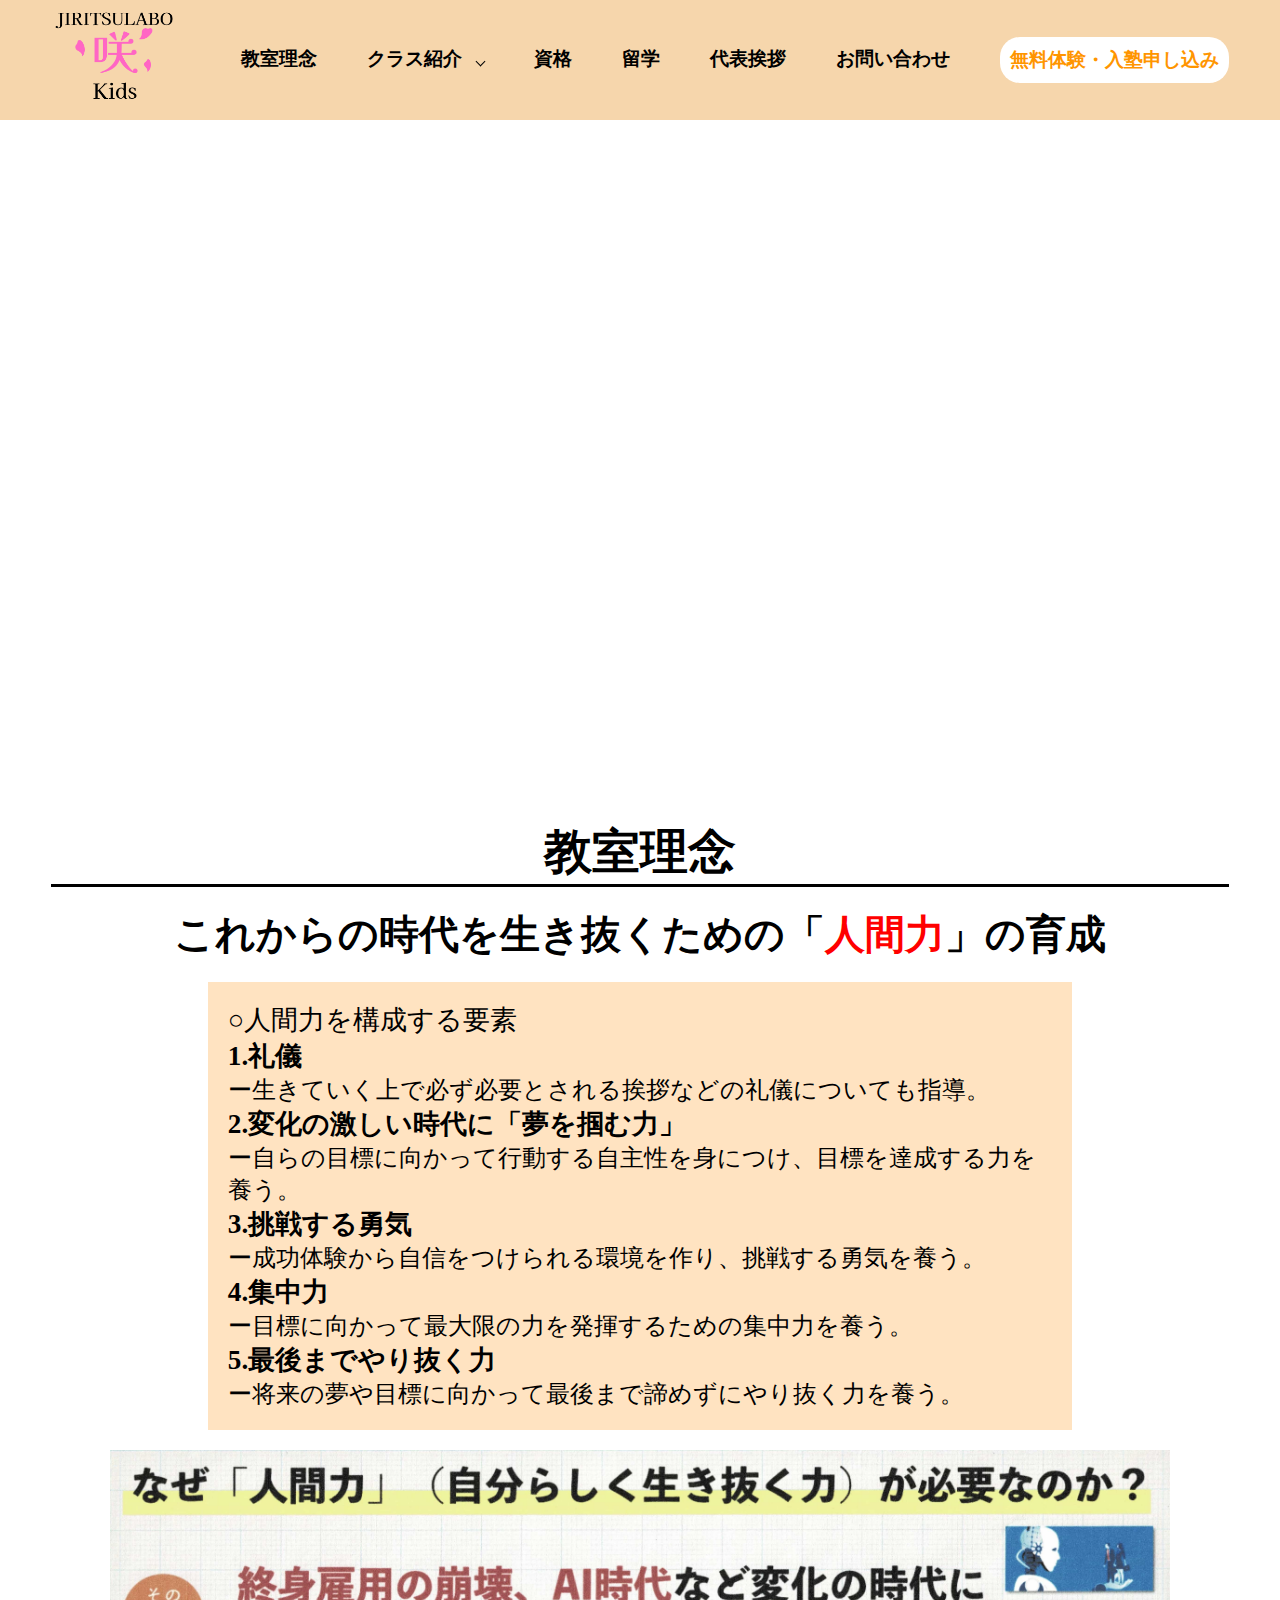
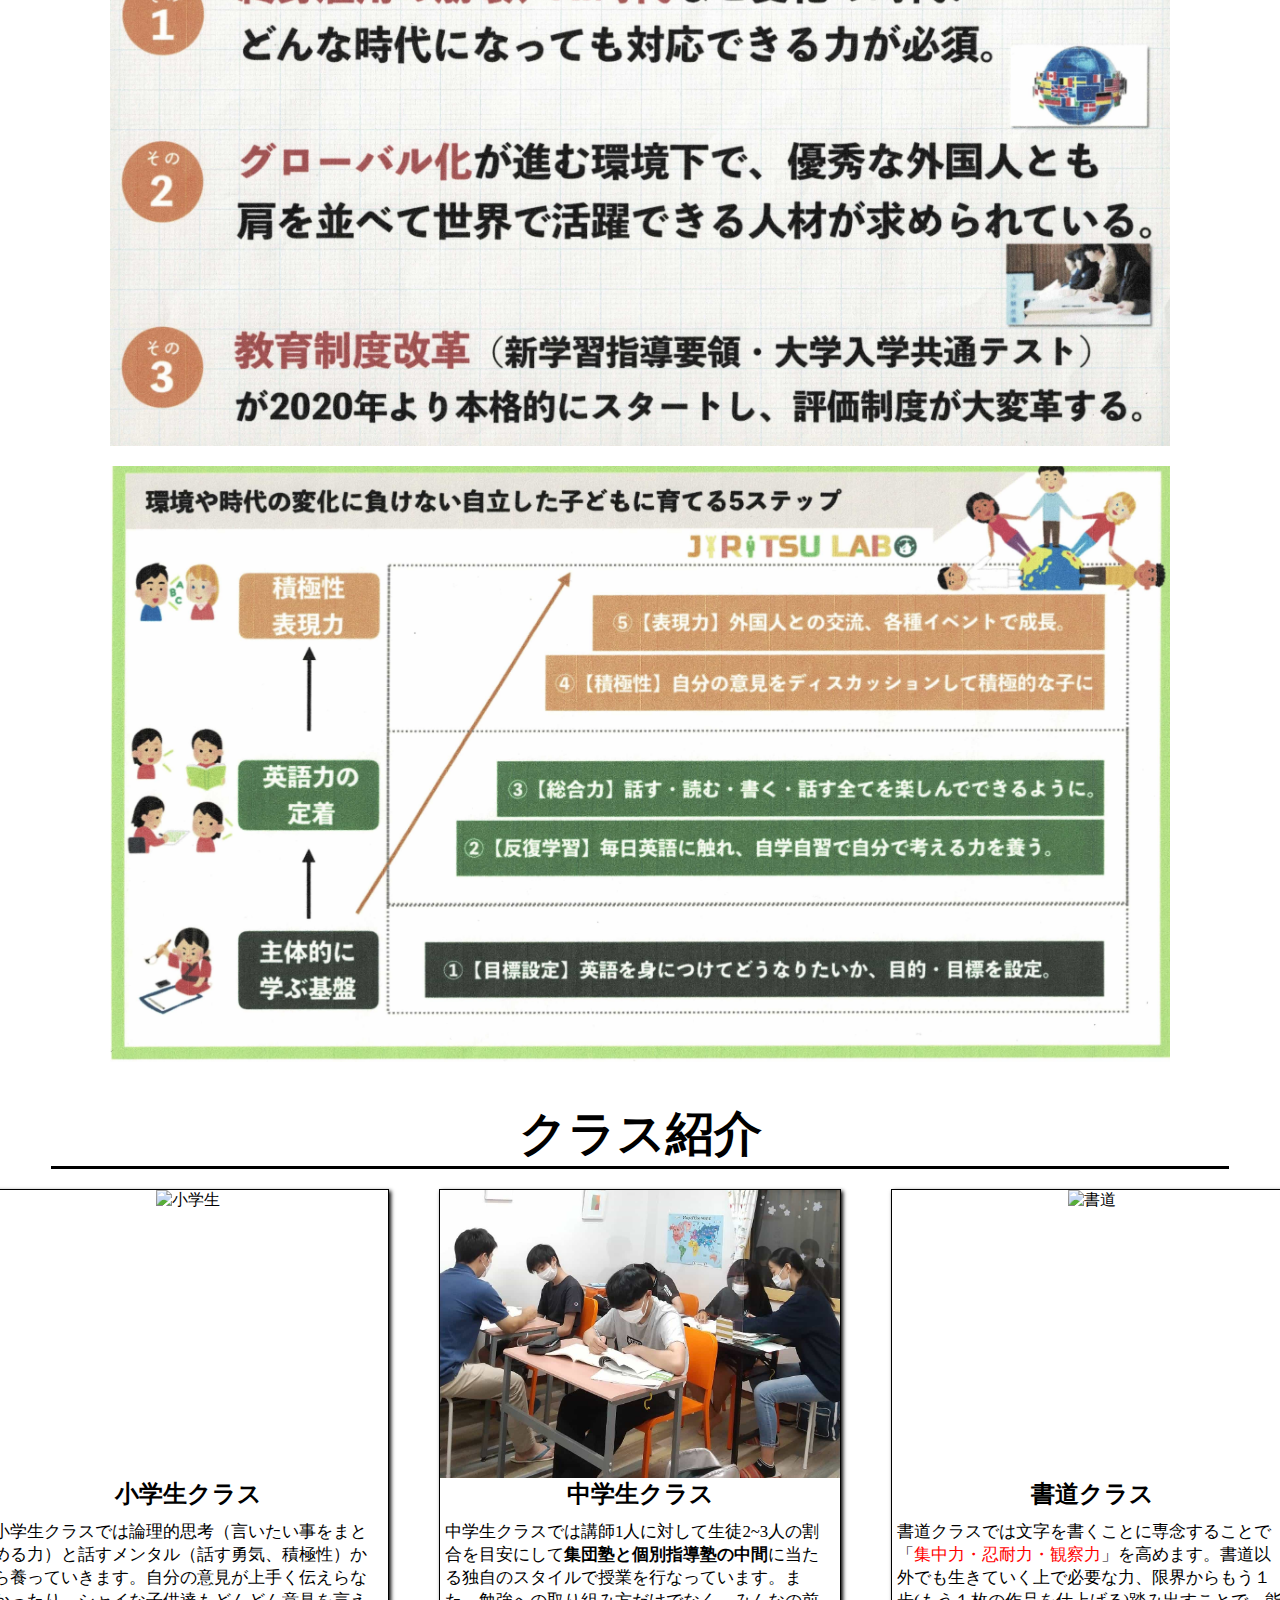
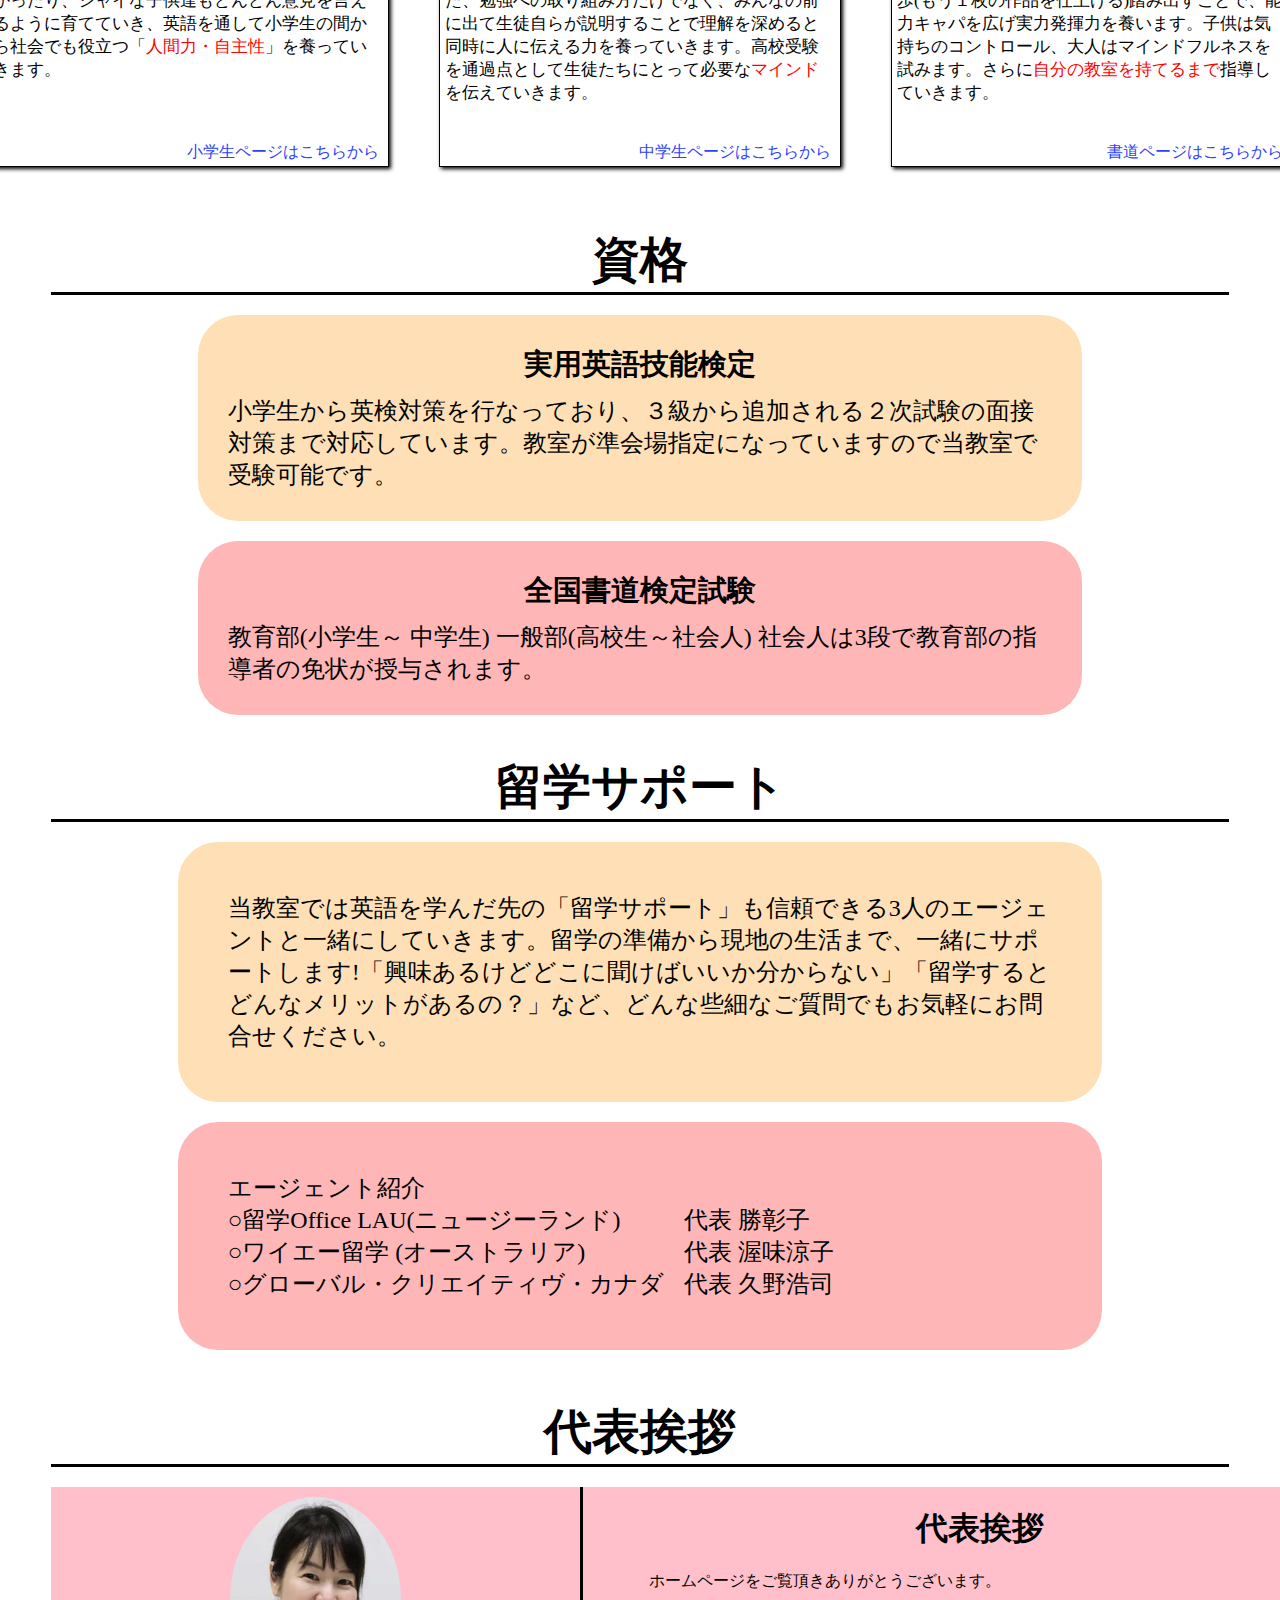
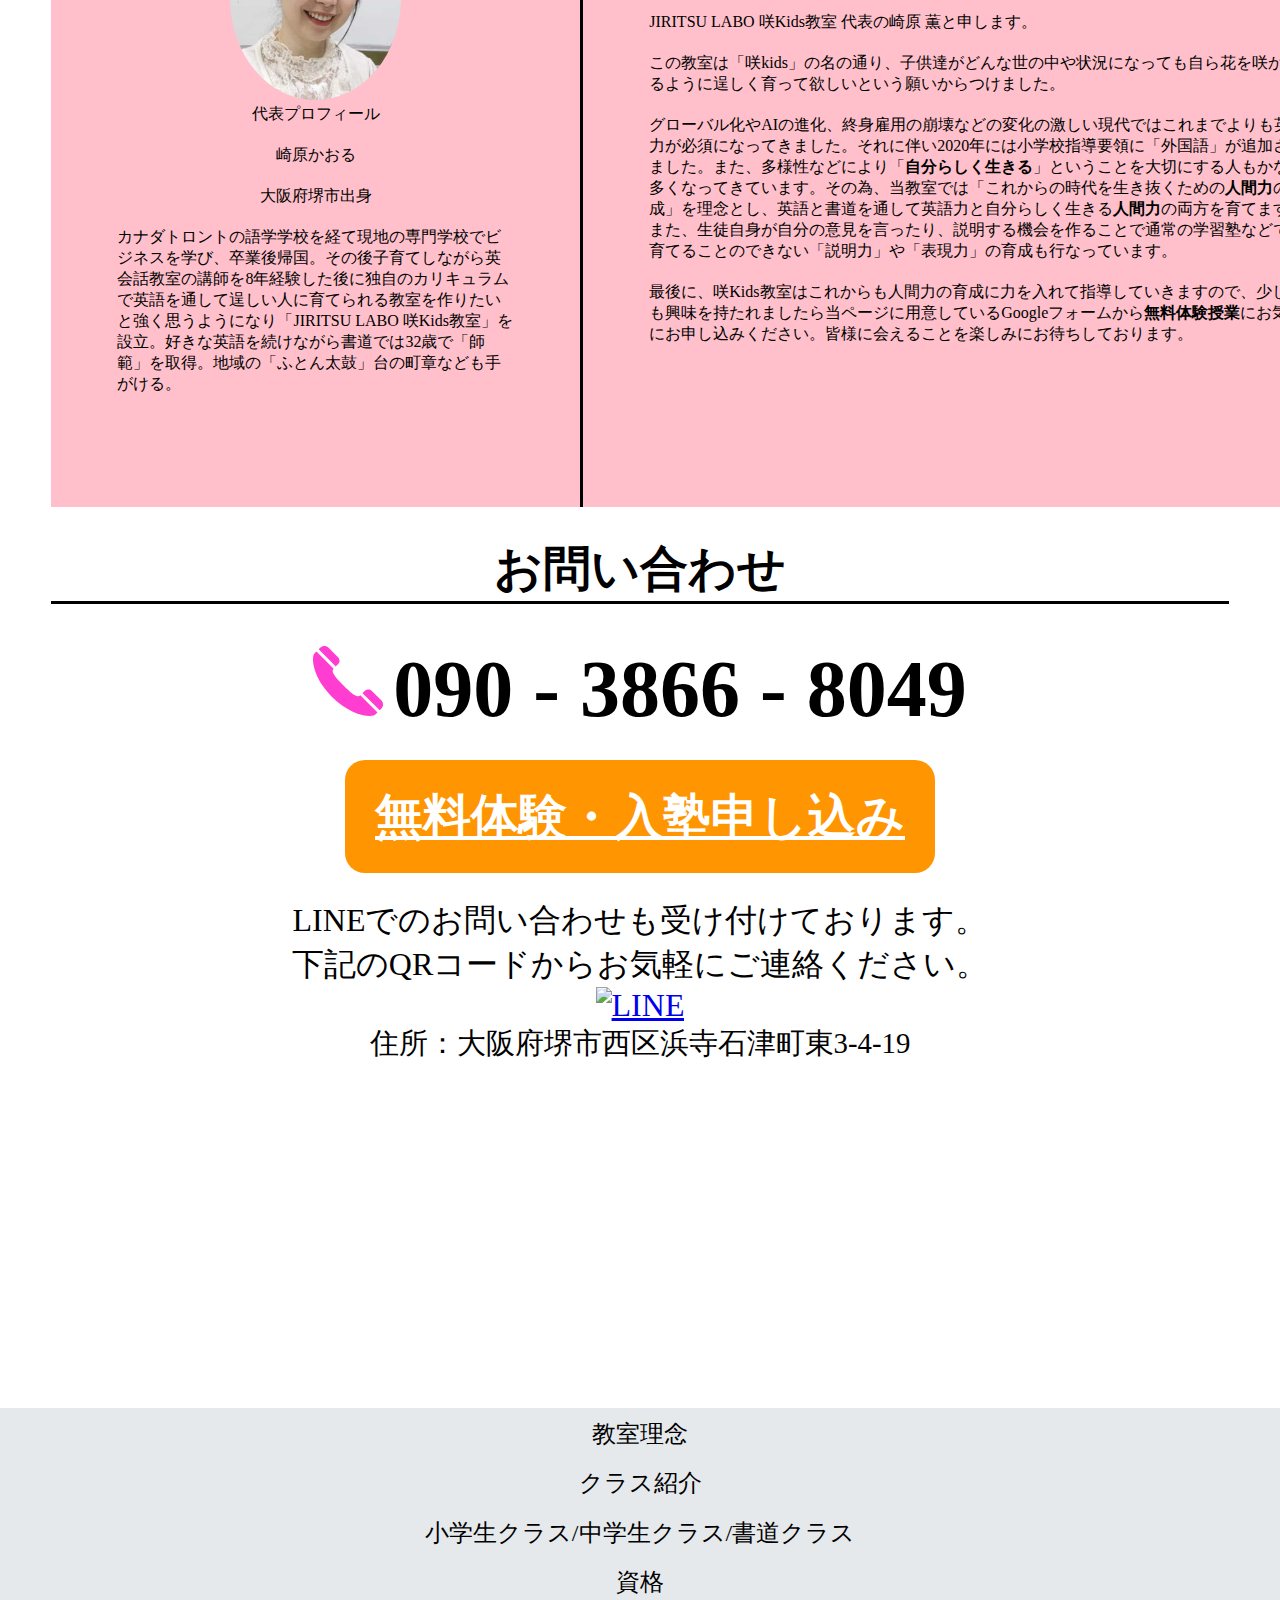
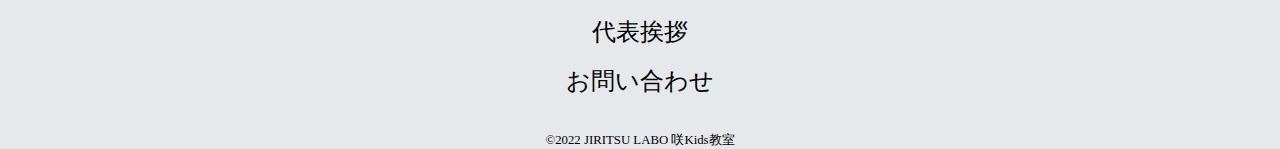
==== index.html @ ec89330a "資格の背景色追加" ====
<!DOCTYPE html>
<html lang="ja">
<head>
    <meta charset="UTF-8">
    <meta http-equiv="X-UA-Compatible" content="IE=edge">
    <meta name="viewport" content="width=device-width, initial-scale=1.0">
    <meta name="description" content="JIRITSU LABO 咲Kids教室は小学生から英会話を習わせたい方や定期テストや高校受験に向けて学力を向上させたい中学生の方、小学生から大人までの習字を習いたい・綺麗な字を書けるようになりたい方におすすめの英会話教室・学習塾・書道教室を行なっています。阪堺線「石津」駅から徒歩5分の英会話教室・学習塾、南海線「湊」駅から徒歩5分の書道教室。堺市西区浜寺石津町東3-4-19。堺市堺区出島町2-6-1 湊団地自治会館">
    <meta name="keywords" content="石津,石津川,堺,堺市西区,浜寺,大浜,湊,大阪,英会話,英検・英検対策,習字,書道,集団塾・個別指導・学習塾・進学塾・志望校対策・受験対策,小学生,中学生,大人,社会人,おすすめ">
    <link rel="stylesheet" href="style.css">
    <link rel="icon" href="photo/logo.png">
    <title> 堺市の英会話教室・書道教室・学習塾なら咲Kids教室|JIRITSULABO 咲Kids教室</title>
    <script src="https://code.jquery.com/jquery-3.6.0.min.js" integrity="sha256-/xUj+3OJU5yExlq6GSYGSHk7tPXikynS7ogEvDej/m4=" crossorigin="anonymous"></script>
</head>
<body>
    <!-- ヘッダー -->
    <header>
        <h1>
            <img src="photo/mainlogo.png" alt="JIRITU LABO 咲Kids教室">
        </h1>
        <nav class="headnav">
            <ul class="dropdown">
                <li class="headmenu">
                    <a href="#introduction">教室理念</a>
                </li>
                <li class="headmenu">
                    <a href="#can" class="cantitle">クラス紹介</a>
                    <!-- ドロップダウンメニュー -->
                    <ul class="can">
                        <li class="headmenu"><a href="#can">クラス紹介</a></li>
                        <li class="headmenu">
                            <a href="shogaku/shogaku.html">小学生クラス</a>
                        </li>
                        <li class="headmenu">
                            <a href="chugaku/chugaku.html">中学生クラス</a>
                        </li>
                        <li class="headmenu">
                            <a href="shodo/shodo.html">書道クラス</a>
                        </li>
                    </ul>
                </li>
                <li class="headmenu">
                    <a href="#achievement">資格</a>
                </li>
                <li class="headmenu">
                    <a href="#abroad">留学</a>
                </li>
                <li class="headmenu">
                    <a href="#greeting">代表挨拶</a>
                </li>
                <li class="headmenu">
                    <a href="#contact">お問い合わせ</a>
                </li>
                <li>
                    <a class="form" href="https://docs.google.com/forms/d/e/1FAIpQLScD0C_W_-_teGDYXqfrZKSlomXD1L1C2xfjJ313BFCf_4sfQA/viewform?usp=sf_link">無料体験・入塾申し込み</a>
                </li>
            </ul>
        </nav>
        <!-- バーガーメニュー -->
        <nav class="burger">          
            <ul class="dropdown">
                <li>
                    <a class="form" href="https://docs.google.com/forms/d/e/1FAIpQLScD0C_W_-_teGDYXqfrZKSlomXD1L1C2xfjJ313BFCf_4sfQA/viewform?usp=sf_link">無料体験・入塾申し込み</a>
                </li>
            </ul>
            <div class="burgermenu"></div>
            <div class="menu">
                <ul class="headmenu-list">
                    <li class="head-menu">
                        <a href="#introduction">教室理念</a>
                    </li>
                    <li class="head-menu">
                        <a href="shogaku/shogaku.html">小学生クラス</a>
                    </li>
                    <li class="head-menu">
                        <a href="chugaku/chugaku.html">中学生クラス</a>
                    </li>
                    <li class="head-menu">
                        <a href="shodo/shodo.html">書道クラス</a>
                    </li>
            
                    <li class="head-menu">
                        <a href="#achievement">資格</a>
                    </li>
                    <li class="head-menu">
                        <a href="#greeting">代表挨拶</a>
                    </li>
                    <li class="head-menu">
                        <a href="#contact">お問い合わせ</a>
                    </li>
                </ul>
            </div>
        </nav>
    </header>
    <main>
        <!-- キャッチコピー -->
        <div class="slogandiv">
            <div class="slide">
                <img src="photo/shogaku1.JPG" alt="小学生">
                <img src="photo/chugaku4.jpg" alt="中学生">
                <img src="photo/shodo1.JPG" alt="書道">
            </div>
            <h2 class="slogan">英語・英会話&#x2613;書道を通して<br><span>人間力</span>を育てる</h2>
        </div>
        <!-- 内容 -->
        <section class="introduction">
            <h2 id="introduction">教室理念</h2>
            <p><strong>これからの時代を生き抜くための「<span>人間力</span>」の育成</strong></p>
            <div>
                <dl>
                    <dt>○人間力を構成する要素</dt>
                    <dt><strong>1.礼儀</strong></dt>
                    <dd>ー生きていく上で必ず必要とされる挨拶などの礼儀についても指導。</dd>
                    <dt><strong>2.変化の激しい時代に「夢を掴む力」</strong></dt>
                    <dd>ー自らの目標に向かって行動する自主性を身につけ、目標を達成する力を養う。</dd>
                    <dt><strong>3.挑戦する勇気</strong></dt>
                    <dd>ー成功体験から自信をつけられる環境を作り、挑戦する勇気を養う。</dd>
                    <dt><strong>4.集中力</strong></dt>
                    <dd>ー目標に向かって最大限の力を発揮するための集中力を養う。</dd>
                    <dt><strong>5.最後までやり抜く力</strong></dt>
                    <dd>ー将来の夢や目標に向かって最後まで諦めずにやり抜く力を養う。</dd>
                </dl>
            </div>
            <img src="photo/lesson2.jpg" alt="資料2">
            <img src="photo/lesson1.jpg" alt="資料1">
        </section>
        <section>
            <h2 id="can">クラス紹介</h2>
            <div class="class">
                <a href="shogaku/shogaku.html">
                    <div>
                        <div class="classdiv">
                            <img src="photo/shogaku1.JPG" alt="小学生">
                        </div>
                        <div class="classdiv2">
                            <h3>小学生クラス</h3>
                            <p>小学生クラスでは論理的思考（言いたい事をまとめる力）と話すメンタル（話す勇気、積極性）から養っていきます。自分の意見が上手く伝えらなかったり、シャイな子供達もどんどん意見を言えるように育てていき、英語を通して小学生の間から社会でも役立つ「<span>人間力・自主性</span>」を養っていきます。</p>
                        </div>
                    </div>
                    <p class="link">小学生ページはこちらから</p>
                </a>
                <a href="chugaku/chugaku.html">
                    <div>
                        <div class="classdiv">
                            <img src="photo/chugaku4.jpg" alt="中学生">
                        </div>
                        <div class="classdiv2">
                            <h3>中学生クラス</h3>
                            <p>中学生クラスでは講師1人に対して生徒2~3人の割合を目安にして<strong>集団塾と個別指導塾の中間</strong>に当たる独自のスタイルで授業を行なっています。また、勉強への取り組み方だけでなく、みんなの前に出て生徒自らが説明することで理解を深めると同時に人に伝える力を養っていきます。高校受験を通過点として生徒たちにとって必要な<span>マインド</span>を伝えていきます。</p>
                        </div>
                    </div>
                    <p class="link">中学生ページはこちらから</p>
                </a>
                <a href="shodo/shodo.html">
                    <div>
                        <div class="classdiv">
                            <img src="photo/shodo1.JPG" alt="書道">
                        </div>
                        <div class="classdiv2">
                            <h3>書道クラス</h3>
                            <p>書道クラスでは文字を書くことに専念することで「<span>集中力・忍耐力・観察力</span>」を高めます。書道以外でも生きていく上で必要な力、限界からもう１歩(もう１枚の作品を仕上げる)踏み出すことで、能力キャパを広げ実力発揮力を養います。子供は気持ちのコントロール、大人はマインドフルネスを試みます。さらに<span>自分の教室を持てるまで</span>指導していきます。</p>
                        </div>
                    </div>
                    <p class="link">書道ページはこちらから</p>
                </a>
            </div>
        </section>
        <section class="achievement">
            <h2 id="achievement">資格</h2>
            <div>
                <h3>実用英語技能検定</h3>
                <p>小学生から英検対策を行なっており、３級から追加される２次試験の面接対策まで対応しています。教室が準会場指定になっていますので当教室で受験可能です。</p>
            </div>
            <div>
                <h3>全国書道検定試験</h3>
                <p>教育部(小学生～ 中学生) 
                    一般部(高校生～社会人)
                    社会人は3段で教育部の指導者の免状が授与されます。</p>
            </div>
        </section>
        <section class="abroad">
            <h2 id="abroad">留学サポート</h2>
            <p>当教室では英語を学んだ先の「留学サポート」も信頼できる3人のエージェントと一緒にしていきます。留学の準備から現地の生活まで、一緒にサポートします!「興味あるけどどこに聞けばいいか分からない」「留学するとどんなメリットがあるの？」など、どんな些細なご質問でもお気軽にお問合せください。</p>
            <div>
                <p>エージェント紹介</p>
                <div class="abroad">
                    <div>
                        <p>○留学Office LAU(ニュージーランド)</p>
                        <p>○ワイエー留学 (オーストラリア)</p>
                        <p>○グローバル・クリエイティヴ・カナダ</p>
                    </div>
                    <div>
                        <p>代表 勝彰子</p>
                        <p>代表 渥味涼子</p>
                        <p>代表 久野浩司</p>
                    </div>
                </div>
            </div>
        </section>
        <section>
            <h2 id="greeting">代表挨拶</h2>
            <div class="greeting">
                <div>
                    <img src="photo/teacher.JPG" alt="教室長">
                    <p>代表プロフィール</p>
                    <p>崎原かおる</p>
                    <p>大阪府堺市出身</p>
                    <p>カナダトロントの語学学校を経て現地の専門学校でビジネスを学び、卒業後帰国。その後子育てしながら英会話教室の講師を8年経験した後に独自のカリキュラムで英語を通して逞しい人に育てられる教室を作りたいと強く思うようになり「JIRITSU LABO 咲Kids教室」を設立。好きな英語を続けながら書道では32歳で「師範」を取得。地域の「ふとん太鼓」台の町章なども手がける。</p>
                </div>
                <div>
                    <h4>代表挨拶</h4>
                    <p>ホームページをご覧頂きありがとうございます。</p>
                    <p>JIRITSU LABO 咲Kids教室 代表の崎原 薫と申します。</p>
                    <p>この教室は「咲kids」の名の通り、子供達がどんな世の中や状況になっても自ら花を咲かせるように逞しく育って欲しいという願いからつけました。</p>
                    <p>グローバル化やAIの進化、終身雇用の崩壊などの変化の激しい現代ではこれまでよりも英語力が必須になってきました。それに伴い2020年には小学校指導要領に「外国語」が追加されました。また、多様性などにより「<strong>自分らしく生きる</strong>」ということを大切にする人もかなり多くなってきています。その為、当教室では「これからの時代を生き抜くための<strong>人間力</strong>の育成」を理念とし、英語と書道を通して英語力と自分らしく生きる<strong>人間力</strong>の両方を育てます。また、生徒自身が自分の意見を言ったり、説明する機会を作ることで通常の学習塾などでは育てることのできない「説明力」や「表現力」の育成も行なっています。</p>
                    <p>最後に、咲Kids教室はこれからも人間力の育成に力を入れて指導していきますので、少しでも興味を持たれましたら当ページに用意しているGoogleフォームから<strong>無料体験授業</strong>にお気軽にお申し込みください。皆様に会えることを楽しみにお待ちしております。</p>
                </div>
            </div>
        </section>
        <section>
            <h2 id="contact">お問い合わせ</h2>
            <div class="inline">
                <div class="contact">
                    <dl class="phonenumber">
                        <dd><img src="photo/phone.svg" alt="電話番号"></dd>
                        <dt>090 - 3866 - 8049</dt>
                    </dl>
                    <div class="formdiv"><a class="form_main" href="https://docs.google.com/forms/d/e/1FAIpQLScD0C_W_-_teGDYXqfrZKSlomXD1L1C2xfjJ313BFCf_4sfQA/viewform?usp=sf_link">無料体験・入塾申し込み</a></div>
                    <div class="LINE">
                        <p>LINEでのお問い合わせも受け付けております。</p>
                        <p>下記のQRコードからお気軽にご連絡ください。</p>
                        <p class="tap">(読み取れない場合はタップしてください）</p>
                        <a href="https://line.me/ti/p/wg7LPOKn9I">
                            <img src="photo/LINE.jpg" alt="LINE">
                        </a>
                    </div>
                    <dl class="adress">
                        <dt>住所：大阪府堺市西区浜寺石津町東3-4-19</dt>
                    </dl>
                    <iframe src="https://www.google.com/maps/embed?pb=!1m14!1m8!1m3!1d821.4745461036027!2d135.4568391!3d34.5561332!3m2!1i1024!2i768!4f13.1!3m3!1m2!1s0x6000db57cb64525f%3A0x76fdcc7bd9f8d6c4!2z44CSNTkyLTgzMzUg5aSn6Ziq5bqc5aC65biC6KW_5Yy65rWc5a-655-z5rSl55S65p2x77yT5LiB77yU4oiS77yR77yZ!5e0!3m2!1sja!2sjp!4v1661171573964!5m2!1sja!2sjp" width="400" height="300" style="border:0;" allowfullscreen="" loading="lazy" referrerpolicy="no-referrer-when-downgrade"></iframe>
                </div>
            </div>
        </section>
    </main>
    <!-- フッター -->
    <footer>
        <p id="page-top"><a href="#">PAGE TOP</a></p>
        <nav>
            <ul>
                <li class="footmenu">
                    <a href="#introduction">教室理念</a>
                </li>
                <li class="footmenu">
                    <a href="#can">クラス紹介</a>
                </li>
            </ul>
            <ul class="classnav">
                <li class="footmenu">
                    <a href="shogaku/shogaku.html">小学生クラス<span class="slash">/</span></a>
                </li>
                <li class="footmenu">
                    <a href="chugaku/chugaku.html">中学生クラス<span class="slash">/</span></a>
                </li>
                <li class="footmenu">
                    <a href="shodo/shodo.html">書道クラス</a>
                </li>
            </ul>
            <ul>
                <li class="footmenu">
                    <a href="#achievement">資格</a>
                </li>
                <li class="footmenu">
                    <a href="#greeting">代表挨拶</a>
                </li>
                <li class="footmenu">
                    <a href="#contact">お問い合わせ</a>
                </li>
            </ul>
        </nav>
        <small>&copy;2022 JIRITSU LABO 咲Kids教室</small>
    </footer>
    <script src="main.js"></script>
</body>
</html>
---- style.css ----
@charset "utf-8";

* {
    margin: 0;
    padding: 0;
}
html {
    scroll-behavior: smooth;
    scroll-padding-top: 170px;
}
/* ロゴとメニュー */
header {
    z-index: 1;
    top: 0;
    display: flex;
    align-items: center;
    justify-content: space-between;
    padding: 0 4%;
    margin: 0 auto ;
    background-color: #F6D6AC;
}
li a {
    color: black;
    text-decoration: none;
    text-align: center;
    padding-bottom: 2.5px;
}
.dropdown{
    display: flex;
    gap: 50px;
    list-style-type:none;
    align-items: center;
}
.headmenu {
    list-style: none;
    font-weight: bold;
    font-size: 1.2rem;
}
h1 img {
    width: 8rem;
    height: 7rem;
    object-fit: cover;
}

/* ドロップダウン */
.dropdown > li {
	position:relative;
}

.dropdown > li.headmenu:hover > a {
    color: #fff;
}
.can > li:hover > a {
    color: #fff;
}

.can > li {
    border-bottom: 1px solid black;
}

.cantitle:after {
    content: '';
    display: inline-block;
    width: 6px;
    height: 6px;
    margin: 0 0 0 15px;
    border-right: 1px solid rgb(0, 0, 0);
    border-bottom: 1px solid rgb(0, 0, 0);
    -webkit-transform: rotate(45deg);
    -ms-transform: rotate(45deg);
    transform: rotate(45deg);
}
nav ul li a{
	display: block;
	text-decoration: none;
	transition:all .3s;
}
nav li.headmenu ul{
    /*絶対配置で位置を指定*/
	position: absolute;
	top:30px;
	z-index: 4;
    /*形状を指定*/
	background:#F6D6AC;
	width:110%;
    /*はじめは非表示*/
	visibility: hidden;
	opacity: 0;
    /*アニメーション設定*/
	transition: all .3s;
}
nav li.headmenu:hover > ul,
nav li.headmenu ul li:hover > ul,
nav li.headmenu:active > ul,
nav li.headmenu ul li:active > ul{
  visibility: visible;
  opacity: 1;
}

/* 入塾申し込みボタン */
.form {
    background-color: white;
    border-radius: 20px;
    color: rgb(255, 149, 0);
    padding: 10px;
    font-weight: bold;
    list-style: none;
    font-size: 1.2rem;
}
.form:hover {
    background-color: rgb(255, 149, 0);
    color: white;
}
.form_main {
    background-color: rgb(255, 149, 0);
    color: white;
    border-radius: 20px;
    padding: 30px;
    font-weight: bold;
    list-style: none;
    font-size: 3rem;
}
.form_main:hover {
    background-color: white;
    color: rgb(255, 149, 0);
    border: solid rgb(255, 149, 0);
    border-width: 5px;
}
.formdiv {
    margin: 50px 0;
}
/* バーガーメニュー */
.burgermenu {
    display: none;
}
.burger {
    display: none;
}

/* キャッチコピー */
br {
    display: none;
}
.slogan {
    font-size: 300%;
    margin: 60px 0;
    width: 100%;
    text-align: center;
    font-family: "ヒラギノ丸ゴ Pro W4","ヒラギノ丸ゴ Pro","Hiragino Maru Gothic Pro";
    font-weight: lighter;
    /* アニメーション実行 */
    animation-name:fadeUpAnime;
    animation-duration:0.5s;
    animation-fill-mode:forwards;
    opacity:0;
    position: absolute;
    top: 40%;
    background-color:  rgb(255,255,255,0.7);
}
.slide img {
  position: absolute;
  top: 50%;
  left: 50%;
  transform: translate(-50%, -50%);
  width: 100%;
  height: 100%;
  opacity: 0;
  animation :slideshow 24s linear infinite;
}
.slide {
    position: relative;
    width: 100%;
    overflow: hidden;
}
.slide > img {
    object-fit: cover;
    z-index: -1;
}
.slogandiv,.slide {
    height: 660px;
}
.slide img:nth-child(2){
    animation-delay: 8s;
}

.slide img:last-child{
    animation-delay: 16s;
}
/* アニメーション設定 */
@keyframes fadeUpAnime{
    from {
        opacity: 0;
        transform: translateY(100px);
    }
    to {
        opacity: 1;
        transform: translateY(0);
    }
}
/* 背景アニメーション */
@keyframes slideshow {
    0%{
        opacity: 0;
    }
    10%{
        opacity: 1;
    }
    28%{
        opacity: 1
    }
    38%{
        opacity: 0;
    }
    100%{
        opacity: 0;
    }
}
/* 文字強調 */
span {
    color: red;
}
.slash {
    color: black;
}
.slogandiv span {
    font-size: 5rem;
}
/* 内容 */
section {
    text-align: center;
    margin-top: 10px;
    margin-left: 4%;
    margin-right: 4%;
}
section h2 {
    width: 100%;
    font-size: 3rem;
    margin-top: 30px;
    margin-bottom: 20px;
    border-bottom: solid;
}
/* 教室理念 */
.introduction {
    display: flex;
    flex-direction: column;
    align-items: center;
}
.introduction img {
    width: 90%;
    object-fit: cover;
    margin: 10px 0;
}
.introduction p {
    font-size: 2.5rem;
    margin-bottom: 20px;
}
.introduction div {
    width: 70%;
    background-color: rgb(255, 227, 193);
    padding: 20px;
    margin-bottom: 10px;
    text-align: left;
}
.introduction dt {
    font-size: 1.7rem;
}
.introduction dd {
    font-size: 1.5rem;
}
/* クラス紹介 */
.class {
    display: flex;
    align-items: center;
    justify-content: center;
    gap: 50px;
}
.class > a > div {
    box-shadow: 2px 2px 4px;
    text-decoration: none;
    color: black;
}
.classdiv {
    width: 25rem;
    height: 18rem;
    border-top: 1px solid black;
    border-left: 1px solid black;
    border-right: 1px solid black;
}
.class img {
    width: 100%;
    height: 100%;
    object-fit: cover;
}
.classdiv2 {
    width: 25rem;
    height: 18rem;
    font-size: 1.5rem;
    border-bottom: 1px solid black;
    border-right: 1px solid black;
    border-left: 1px solid black;
}
.class a {
    text-decoration: none;
    color: black;
}
.class > a:hover {
    transform: translateY(-10px);
}
h3 {
    font-size: 100%;
    margin-bottom: 10px;
}
.classdiv2 p {
    font-size: 70%;
    text-align: left;
    margin-left: 5px;
    margin-right: 5px;
}
.link {
    display: flex;
    justify-content: right;
    color: rgb(45, 66, 255);
    position: relative;
    font-size: 100%;
    bottom: 25px;
    margin-right: 10px;
}
/* 資格 */
section.achievement {
    display: flex;
    flex-direction: column;
    align-items: center;
}
.achievement div {
    width: 70%;
    padding: 30px;
    border-radius: 40px;
}
.achievement div:nth-of-type(1) {
    margin-bottom: 20px;
    background-color: #ffe0b6;
}
.achievement div:nth-of-type(2) {
    background-color: #ffb6b6;
}
.achievement h3 {
    font-size: 1.8rem;
}
.achievement p {
    font-size: 1.5rem;
    text-align: left;
}
/* 留学 */
.abroad > p {
    width: 70%;
    text-align: left;
    padding: 50px;
    background-color: #ffe0b6;
    border-radius: 40px;
}
.abroad p {
    font-size: 1.5rem;
}
.abroad div {
    text-align: left;
}
section.abroad > div {
    margin: 20px 0;
    width: 70%;
    padding: 50px;
    background-color: #ffb6b6;
    border-radius: 40px;
}
div.abroad {
    display: flex;
}
div.abroad > div:nth-of-type(2) {
    margin-left: 20px;
}
section.abroad {
    display: flex;
    flex-direction: column;
    align-items: center;
}
/* 代表挨拶 */
div.greeting {
    display: flex;
    width: 1325px;
    background-color: pink;
    height: 620px;
}
.greeting img {
    margin-top: 10px;
    width: 43%;
    border-radius: 50%;
}
.greeting div:nth-of-type(1){
    width: 30%;
    height: 100%;
    margin: 0 5%;
}
.greeting div:nth-of-type(1) p:nth-of-type(4){
    text-align: left;
}
.greeting div:nth-of-type(2) p{
    text-align: left;
}
.greeting div:nth-of-type(1) p:nth-of-type(4){
    text-align: left;
}
.greeting div:nth-of-type(2){
    padding: 0 5%;
    width: 50%;
    height: 100%;
    text-align: center;
    border-left: solid;
}
h4 {
    font-size: 2rem;
    margin-top: 20px;
    margin-bottom: 20px;
}
.greeting p {
    margin-bottom: 20px;
}
.greeting br {
    display: block;
}
/* お問合せ */
.inline {
    display: inline-block;
    width: 100%;
}
.phonenumber{
    font-size: 5rem;
    display: flex;
    justify-content: center;
    margin: 20px;
    font-weight: bold;
}
.contact {
    width: 100%;
}
.phonenumber img {
    width: 100%;
}
.phonenumber dd {
    margin-right: 10px;
    width: 70px;
    height: 70px;
}
.adress {
    font-size: 1.8rem;
    margin-bottom: 20px;
}
iframe {
    width: 100%;
}
.LINE {
    font-size: 2rem;
}
.LINE img {
    width: 350px;
    height: 350px;
}
.tap {
    display: none;
}

/* フッター */
footer {
    padding-top: 10px;
    margin-top: 20px;
    text-align: center;
    background-color: #e6e9ec;
}
.classnav {
    display: flex;
    justify-content: center;
}
.footmenu {
    list-style: none;
    font-size: 1.5rem;
    margin-bottom: 15px;
}
footer nav {
    margin-bottom: 30px;
}
footer small {
    font-size: 80%;
}
/* トップページリンク */
/*リンクの形状*/
#page-top a{
    display: flex;
	justify-content:center;
	align-items:center;
	background:#ff0004;
	border-radius: 5px;
	width: 60px;
	height: 60px;
	color: #fff;
	text-align: center;
	text-transform: uppercase; 
	text-decoration: none;
	font-size:0.6rem;
	transition:all 0.3s;
}

#page-top a:hover{
    background: #777;
}

/*リンクを右下に固定*/
#page-top {
    position: fixed;
	right: 10px;
	bottom:10px;
	z-index: 2;
    /*はじめは非表示*/
	opacity: 0;
	transform: translateY(100px);
}

/*　上に上がる動き　*/

#page-top.UpMove{
    animation: UpAnime 0.5s forwards;
}
@keyframes UpAnime{
    from {
        opacity: 0;
        transform: translateY(100px);
    }
    to {
        opacity: 1;
        transform: translateY(0);
    }
}

/*　下に下がる動き　*/

#page-top.DownMove{
    animation: DownAnime 0.5s forwards;
}
@keyframes DownAnime{
    from {
        opacity: 1;
        transform: translateY(0);
    }
    to {
        opacity: 1;
        transform: translateY(100px);
    }
}

/* レスポンシブ対応 */
@media (max-width: 1024px) {
    /* ヘッダー */
    .headnav {
        display: none;
    }
    
    .form {
        position: relative;
        right: 50px;
    }
    /* バーガーメニュー */
    .burger {
        display: flex;
    }
    .burgermenu {
        display: block;
        width: 40px;
        height: 40px;
        background-image: url(photo/menu.svg);
        background-size: 40px;
        background-position: center;
        background-repeat: no-repeat;
        position: relative;
        z-index: 2;
    }
    .burgermenu.is-active {
        background-image: url(photo/close.svg);
    }
    .menu {
        width: 100vw;
        height: 100vh;
        text-align: center;
        background-color: pink;
        position: fixed;
        top: 0;
        left: 0;
        z-index: 1;
        display: none;
    }
    .head-menu{
        position: relative;
        top: 150px;
        margin-top: 20px;
        font-size: 2rem;
    }
    .menu.is-active {
        display: block;
    }
    /* 入塾申し込みフォーム */
    .form_main {
        font-size: 2rem;
    }
    /* キャッチコピー */
    br {
        display: block;
    }
    /* 内容 */
    section h2 {
        font-size: 2rem;
    }
    /* 教室理念 */
    .introduction p {
        font-size: 1.9rem;
    }
    .introduction div {
        width: 80%;
    }
    .introduction dt {
        font-size: 1.2rem;
    }
    .introduction dd {
        font-size: 1.1rem;
    }
    /* クラス紹介 */
    .class {
        flex-flow: column;
    }
    /* 資格 */
    .achievement h3 {
        font-size: 1.4rem;
    }
    .achievement p {
        font-size: 1.2rem;
    }
    /* 代表挨拶 */
    div.greeting {
        display: block;
        text-align: center;
        width: auto;
        height: auto;
    }
    #greeting {
        display: flex;
        flex-direction: column;
        align-items: center;
    }
    .greeting div:nth-of-type(1) {
        align-items: center;
        width: 90%;
        font-size: 1rem;
    }
    .greeting div:nth-of-type(2) {
        font-size: 1rem;
        border-left: none;
        border-top: solid;
        width: 90%;
    }
    .greeting img {
        width: 30%;
    }
    h4 {
        font-size: 1.7rem;
    }
    /* お問合せ */
    .tap {
        display: block;
    }
    .phonenumber {
        font-size: 3rem;
    }
    .phonenumber dd{
        width: 50px;
        height: 50px;
    }
    .LINE {
        font-size: 1.6rem;
    }
    .LINE img{
        width: 300px;
        height: 300px;
    }
    .adress {
        font-size: 1.6rem;
    }
}
@media (max-width: 600px) {
    /* ロゴとメニュー */
    h1 img {
        width: 8rem;
        height: 8rem;
    }
    .form {
        right: 14px;
        bottom: 0px;
        padding: 10px 16px;
        font-size: 12px;
    }
    /* バーガーメニュー */
    .head-menu{
        top: 100px;
        font-size: 1.5rem;
    }
    /* キャッチコピー */
    .slogan {
        font-size: 150%;
        top: 30%;
    }
    .slogandiv span {
        font-size: 3rem;
    }
    .slogandiv,.slide {
        height: 396px;
    }
    /* 入塾申し込みフォーム */
    .form_main {
        font-size: 1.5rem;
    }
    /* 内容 */
    section h2 {
        font-size: 1.7rem;
    }
    /* 教室理念 */
    .introduction p {
        font-size: 0.9rem;
    }
    .introduction div {
        width: 70%;
        padding: 10px;
    }
    .introduction dt {
        font-size: 0.8rem;
    }
    .introduction dd {
        font-size: 0.8rem;
    }
    /* クラス紹介 */
    .classdiv {
        width: 19rem;
        height: 12rem;
    }
    .classdiv2 {
        font-size: 1.2rem;
        width: 19rem;
        height: 14rem;
    }
    /* 留学 */
    .abroad p {
        font-size: 0.8rem;
    }
    /* 代表挨拶 */
    .greeting div:nth-of-type(1) {
        font-size: 0.9rem;
    }
    .greeting div:nth-of-type(2) {
        font-size: 0.9rem;
    }
    .greeting img {
        width: 40%;
    }
    h4 {
        font-size: 1.7rem;
    }
    /* お問合せ */
    .LINE {
        font-size: 1rem;
    }
    .phonenumber {
        font-size: 1.65rem;
    }
    .phonenumber dd {
        width: 30px;
        height: 30px;
    }
    .contact,.adress {
        font-size: 1rem;
    }
    .LINE img {
        width: 100px;
        height: 100px;
    }
    .classnav {
        display: block;
    }
    .footmenu {
        font-size: 1.2rem;
    }
    .slash {
        display: none;
    }
}
@media (max-width:360px) {
    /* キャッチコピー */
    .slogandiv,.slide {
        height: 290px;
    }
    .slogan {
        font-size: 120%;
        top: 25%;
    }
    .slogandiv span {
        font-size: 2rem;
    }
    /* 内容 */
    /* 教室理念 */
    .introduction p {
        font-size: 0.8rem;
    }
    .introduction dt {
        font-size: 0.7rem;
    }
    .introduction dd {
        font-size: 0.7rem;
    }
    /* クラス紹介 */
    .classdiv {
        width: 16rem;
        height: 14rem;
    }
    .classdiv2 {
        font-size: 1.1rem;
        width: 16rem;
        height: 14rem;
    }
    /* 留学 */
    .abroad p {
        font-size: 0.7rem;
    }
    /* 代表挨拶 */
    div.greeting {
        display: block;
        text-align: center;
    }
    /* お問合せ */
    .adress {
        font-size: 0.9rem;
    }
    .contact {
        font-size: 0.9rem;
    }
    iframe {
        width: 15rem;
        height: 15rem;
    }
    .LINE {
        font-size: 0.85rem;
    }
    .phonenumber {
        font-size: 1.34rem;
    }
    .classnav {
        display: block;
    }
    .slash{
        display: none;
    }
}
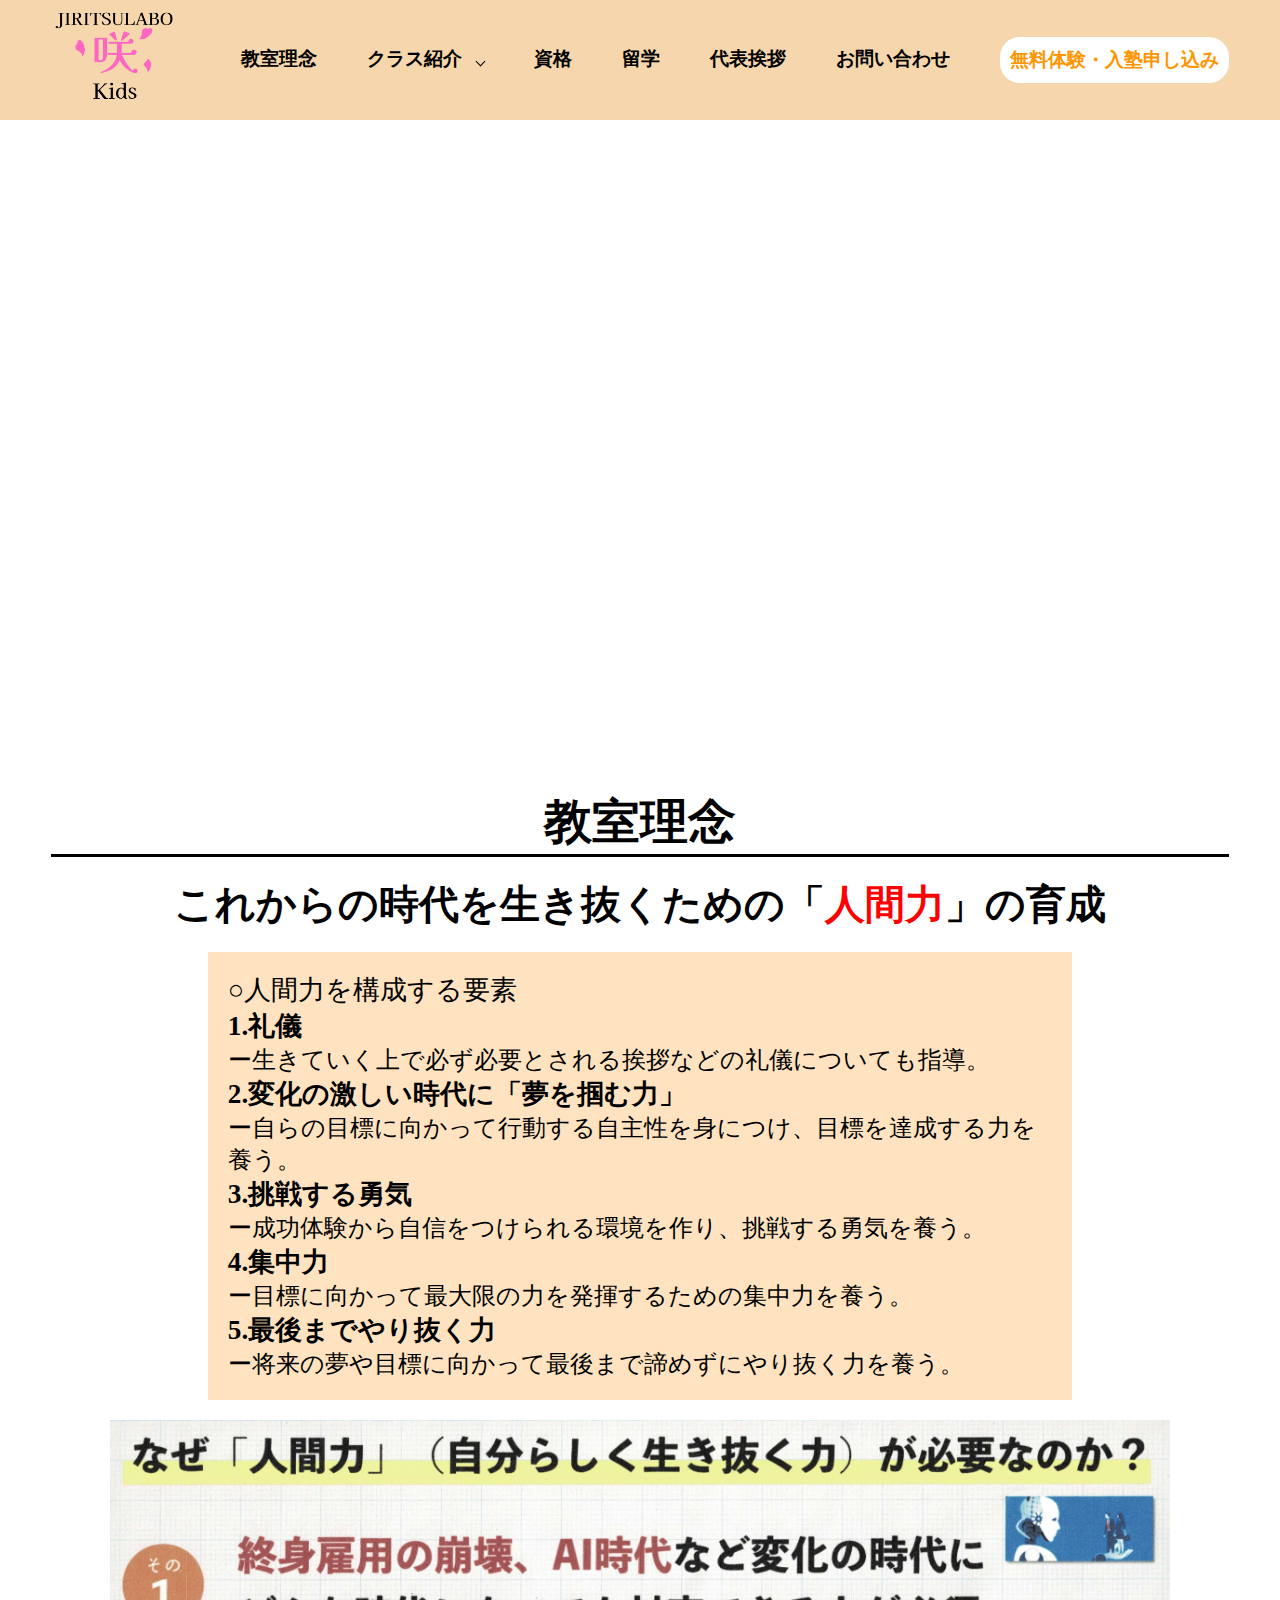
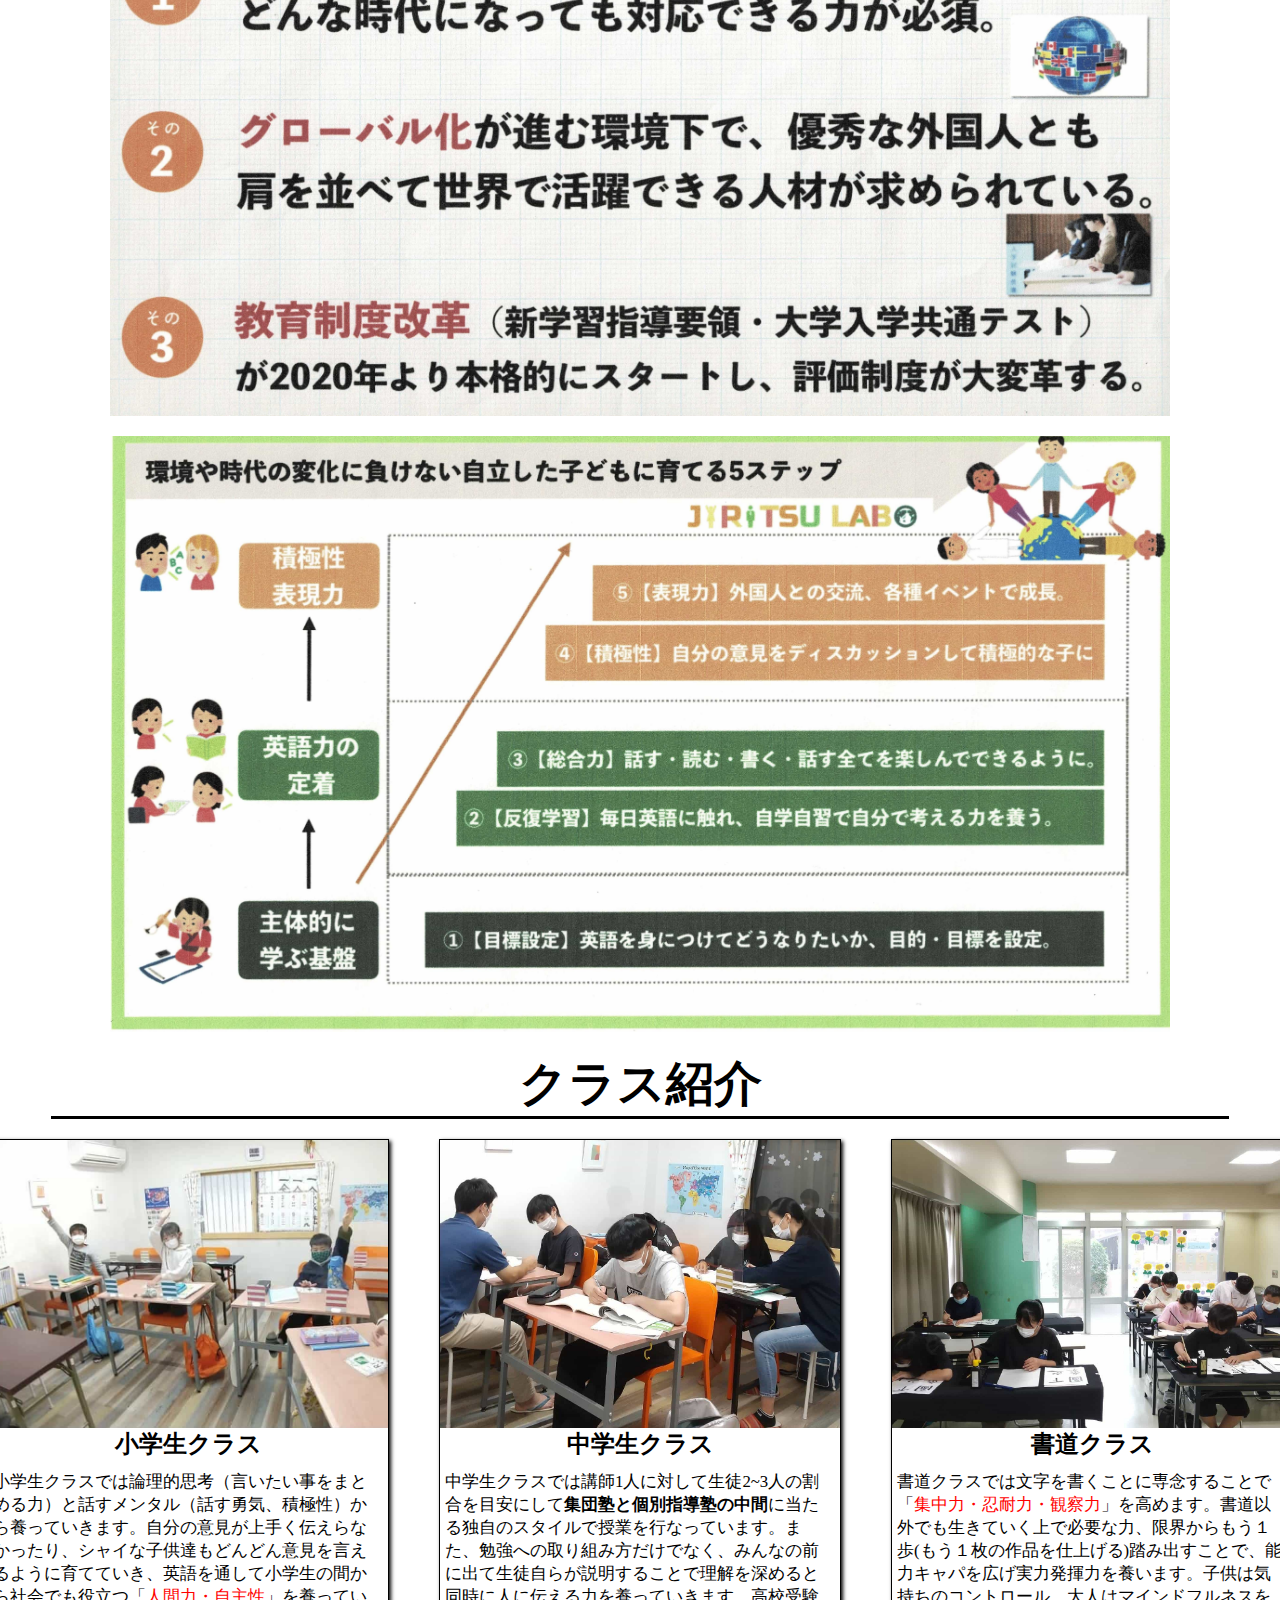
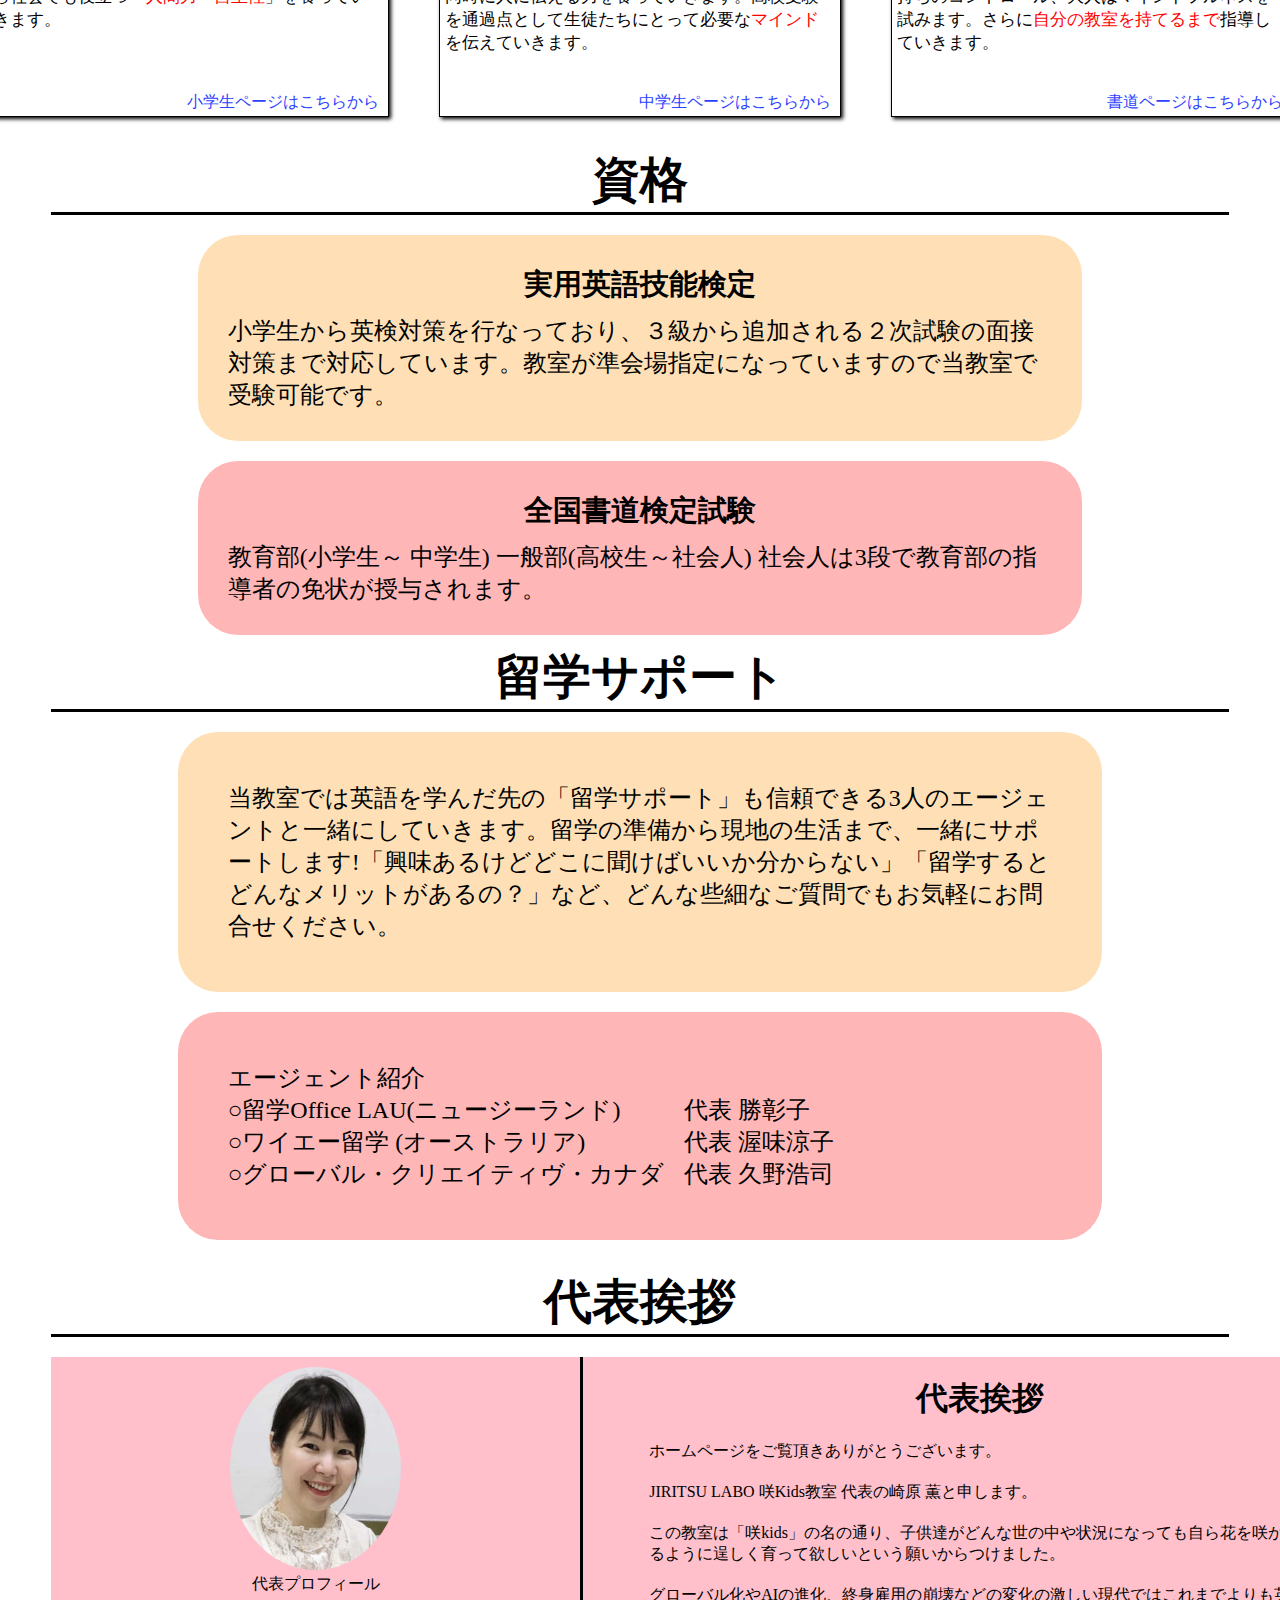
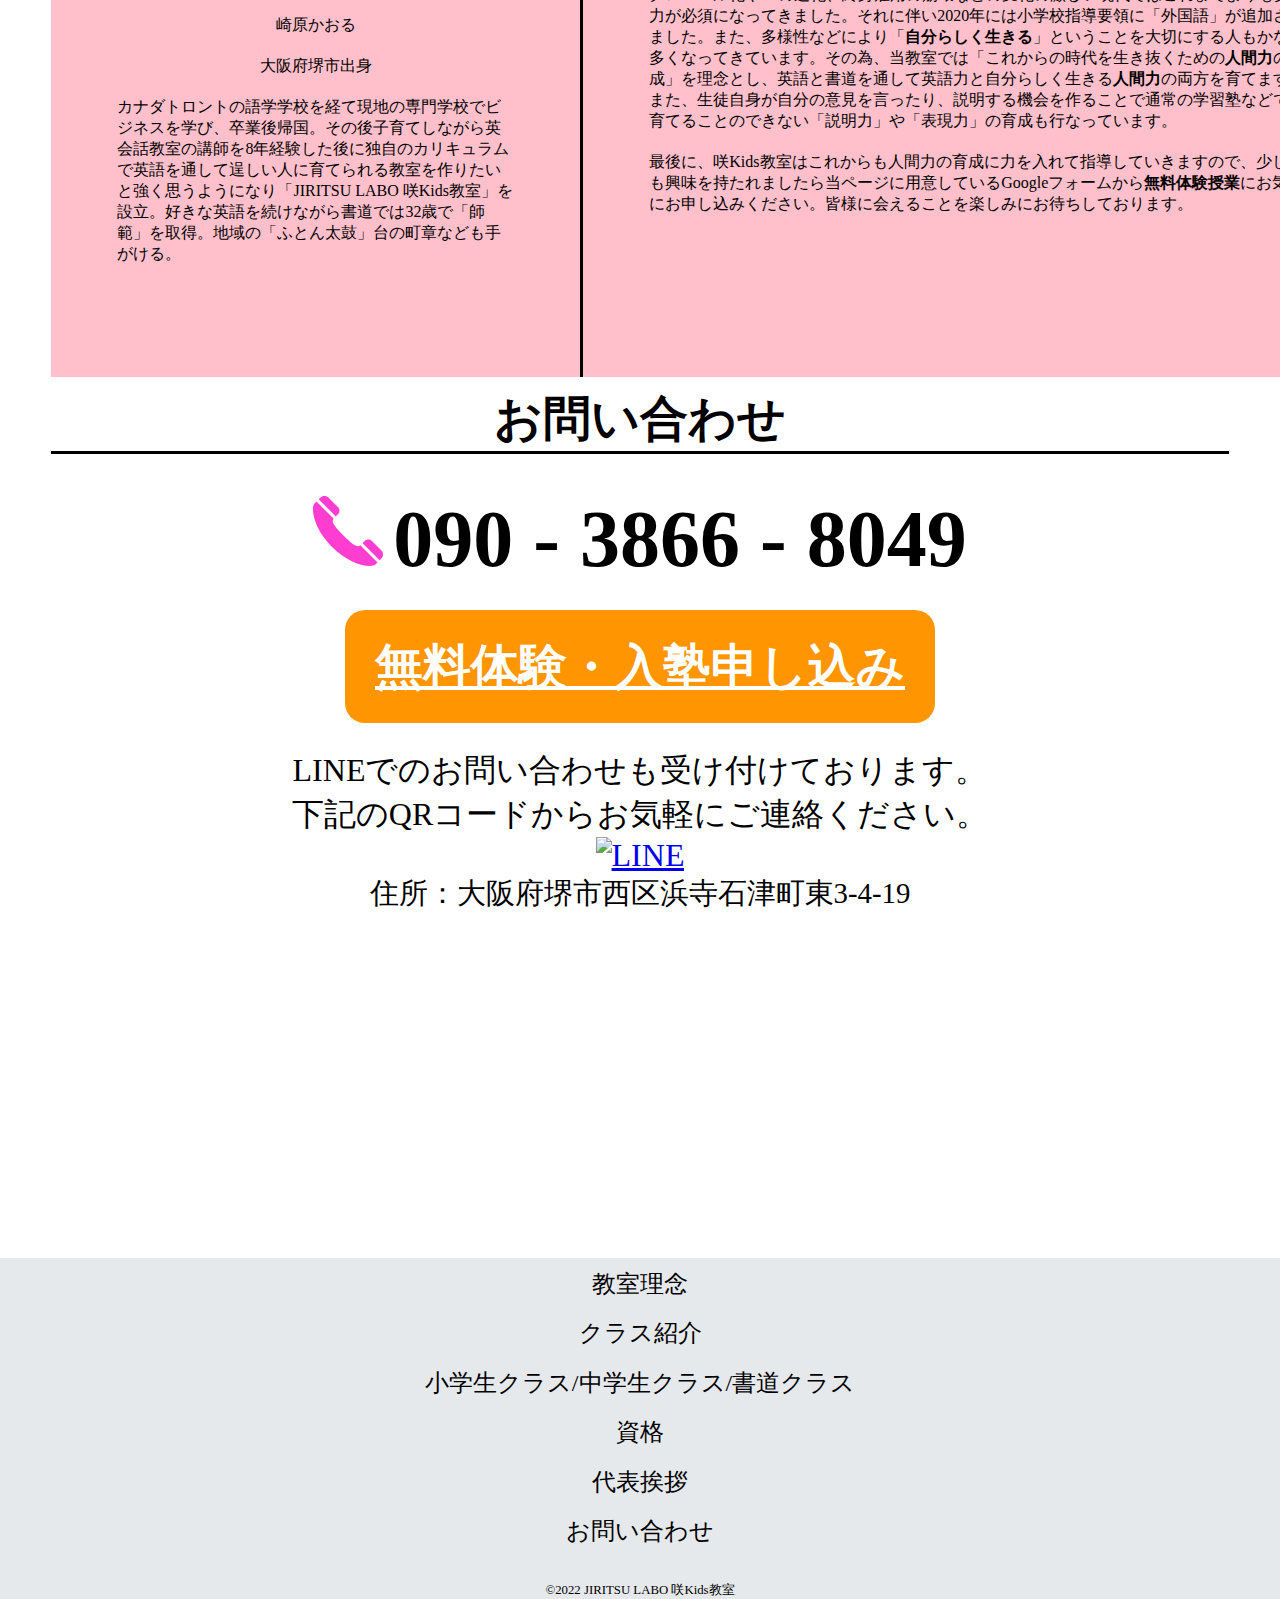
==== commit cb833ddf: "表示修正" ====
--- a/index.html
+++ b/index.html
@@ -95,9 +95,9 @@
         <!-- キャッチコピー -->
         <div class="slogandiv">
             <div class="slide">
-                <img src="photo/shogaku1.JPG" alt="小学生">
+                <img src="photo/shogaku1.jpg" alt="小学生">
                 <img src="photo/chugaku4.jpg" alt="中学生">
-                <img src="photo/shodo1.JPG" alt="書道">
+                <img src="photo/shodo1.jpg" alt="書道">
             </div>
             <h2 class="slogan">英語・英会話&#x2613;書道を通して<br><span>人間力</span>を育てる</h2>
         </div>
@@ -129,7 +129,7 @@
                 <a href="shogaku/shogaku.html">
                     <div>
                         <div class="classdiv">
-                            <img src="photo/shogaku1.JPG" alt="小学生">
+                            <img src="photo/shogaku1.jpg" alt="小学生">
                         </div>
                         <div class="classdiv2">
                             <h3>小学生クラス</h3>
@@ -153,7 +153,7 @@
                 <a href="shodo/shodo.html">
                     <div>
                         <div class="classdiv">
-                            <img src="photo/shodo1.JPG" alt="書道">
+                            <img src="photo/shodo1.jpg" alt="書道">
                         </div>
                         <div class="classdiv2">
                             <h3>書道クラス</h3>
--- a/style.css
+++ b/style.css
@@ -235,7 +235,6 @@
 section h2 {
     width: 100%;
     font-size: 3rem;
-    margin-top: 30px;
     margin-bottom: 20px;
     border-bottom: solid;
 }
@@ -754,6 +753,12 @@
     .abroad p {
         font-size: 0.8rem;
     }
+    /* 授業風景*/
+    .scenery img {
+        width: 160px;
+        height: 96px;
+        margin: 3px;
+    }
     /* 代表挨拶 */
     .greeting div:nth-of-type(1) {
         font-size: 0.9rem;
@@ -837,6 +842,16 @@
         display: block;
         text-align: center;
     }
+    /* 授業風景*/
+    .scenery img {
+        width: 130px;
+        height: 78px;
+        margin: 1px;
+    }
+    /* 入塾申し込みフォーム */
+    .form_main {
+        font-size: 1.2rem;
+    }
     /* お問合せ */
     .adress {
         font-size: 0.9rem;
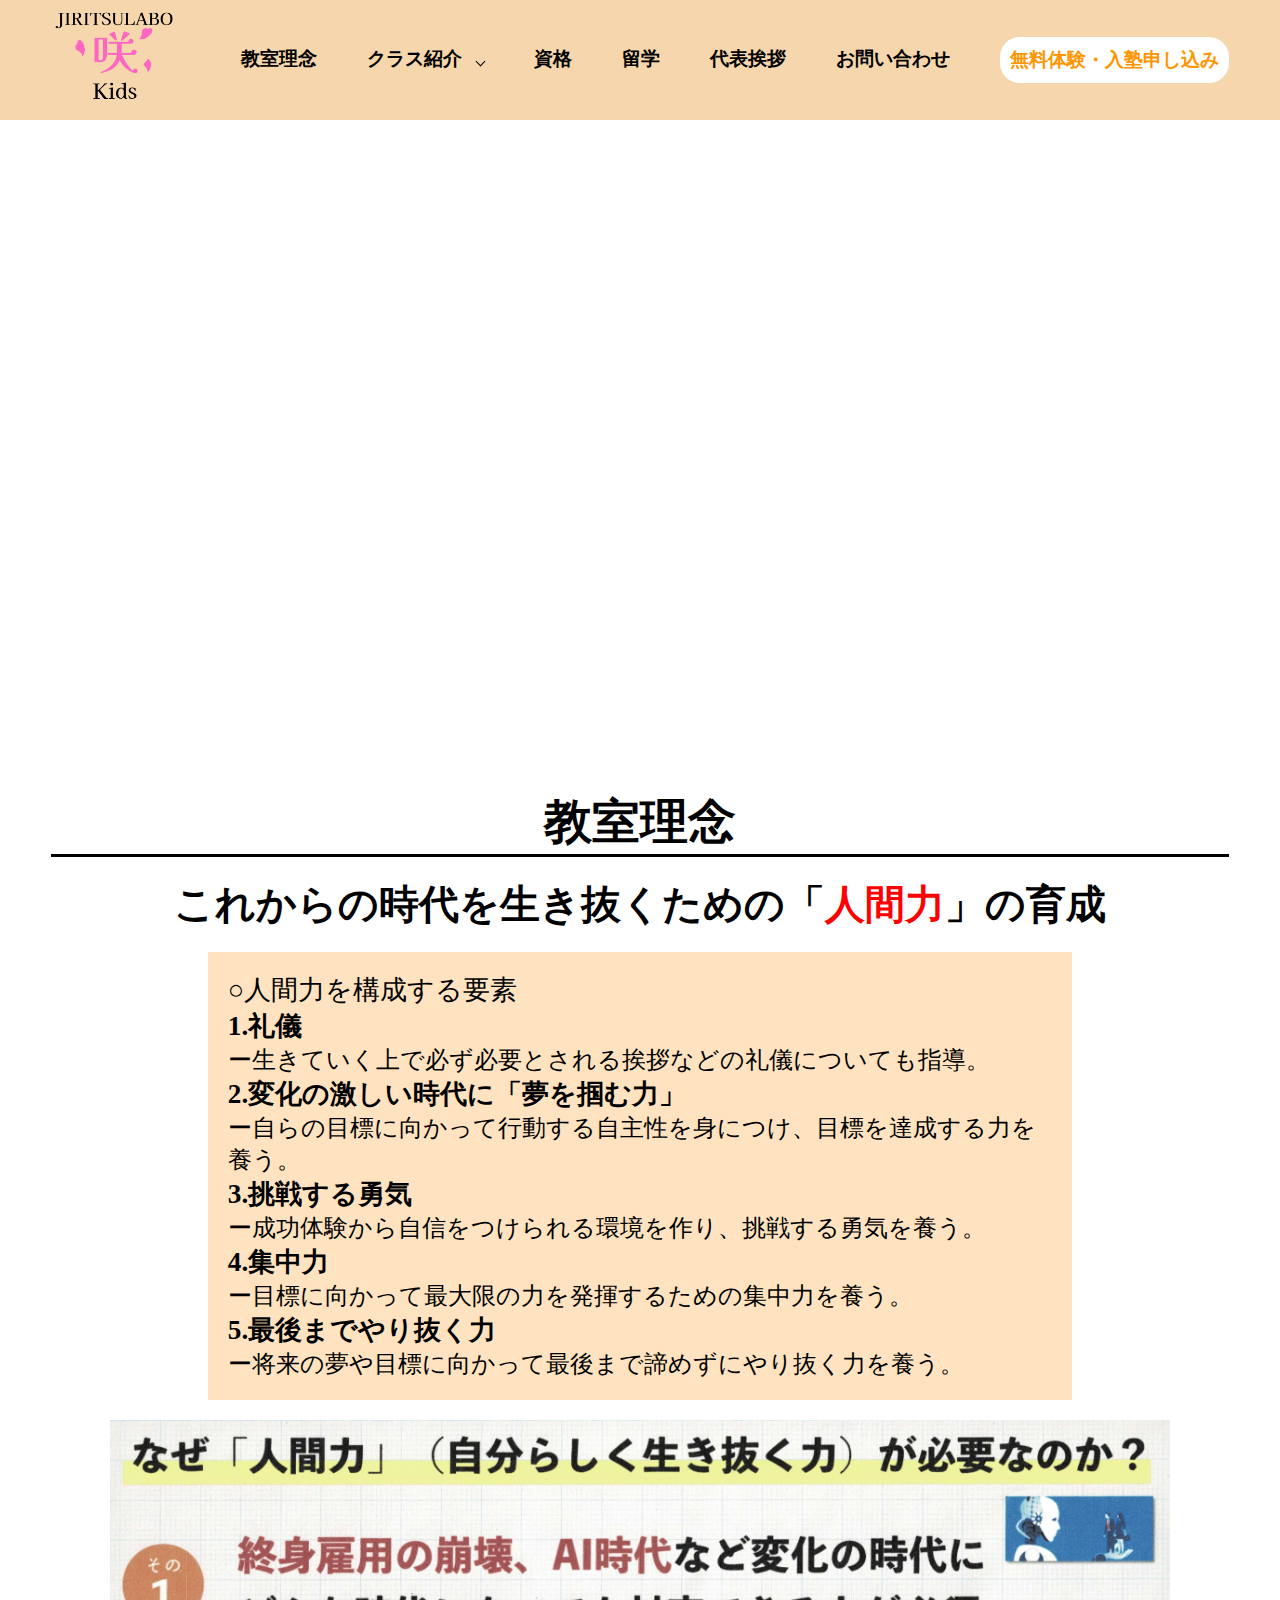
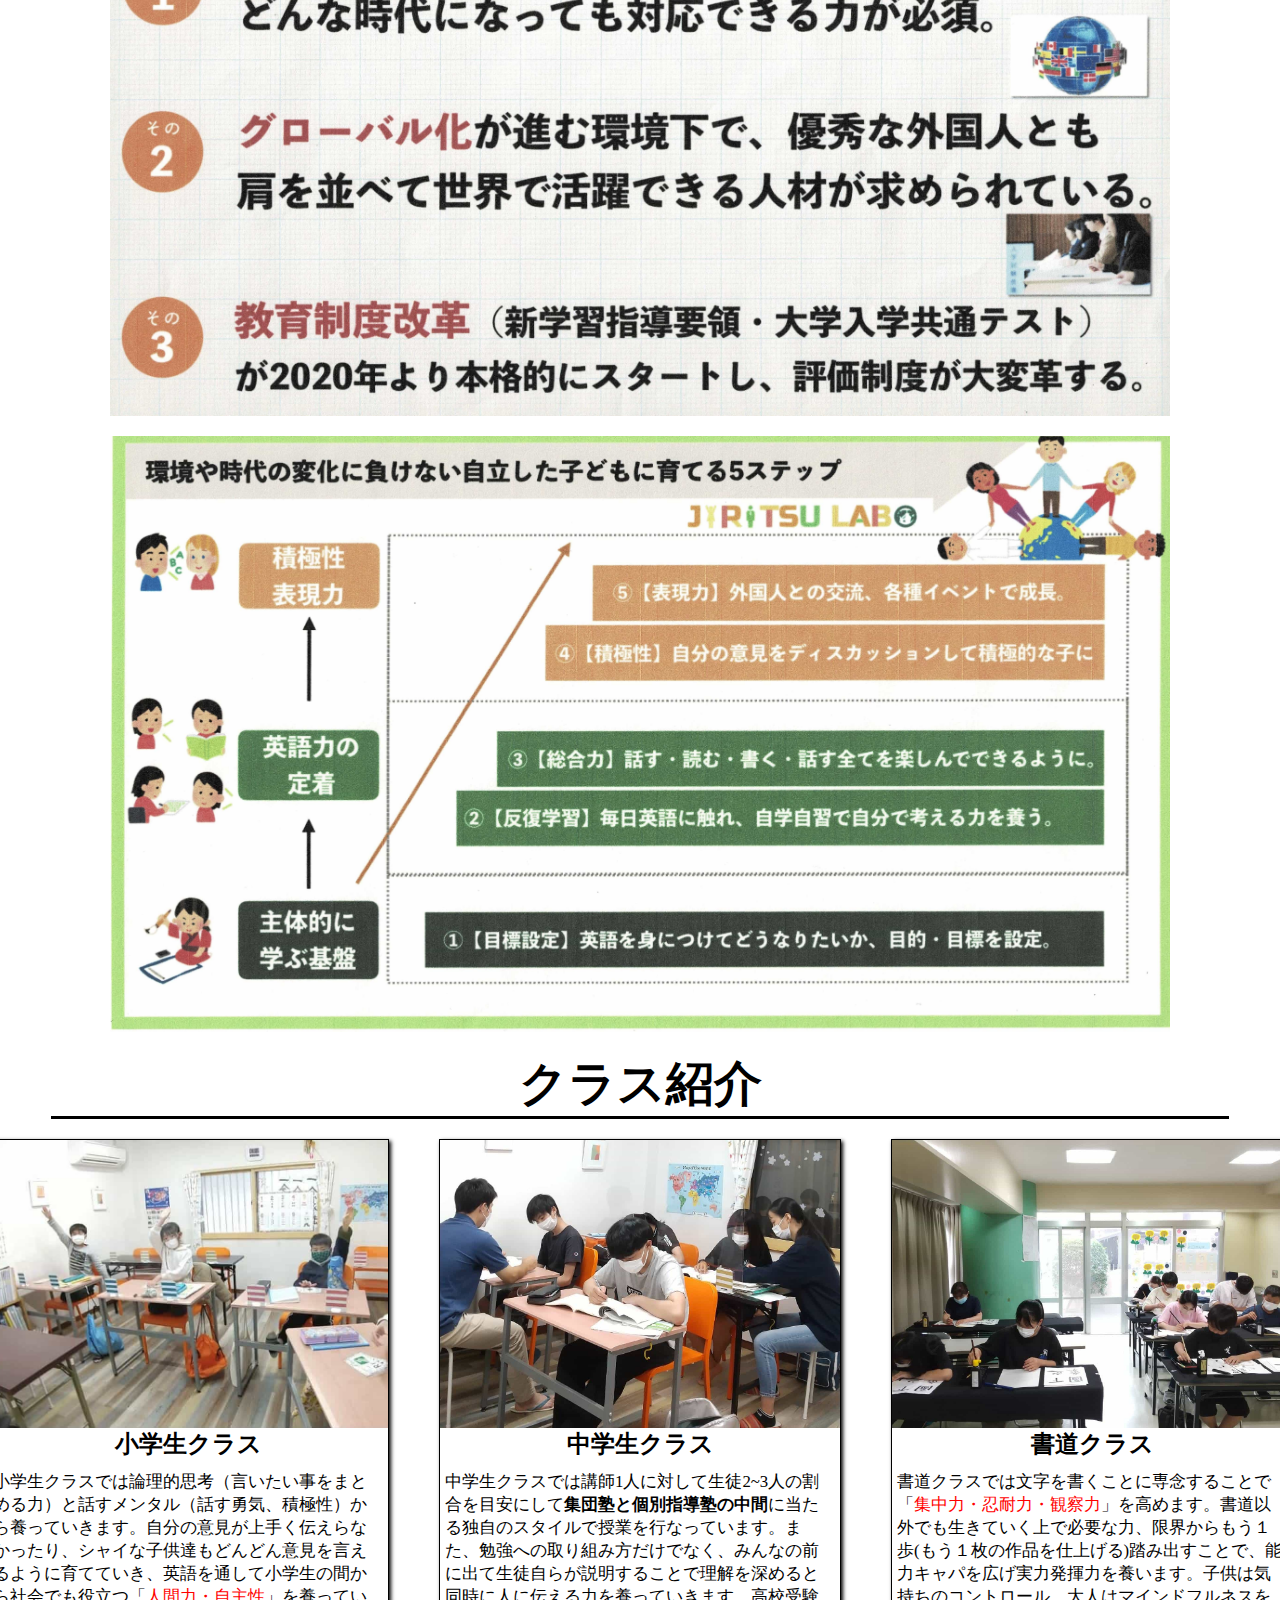
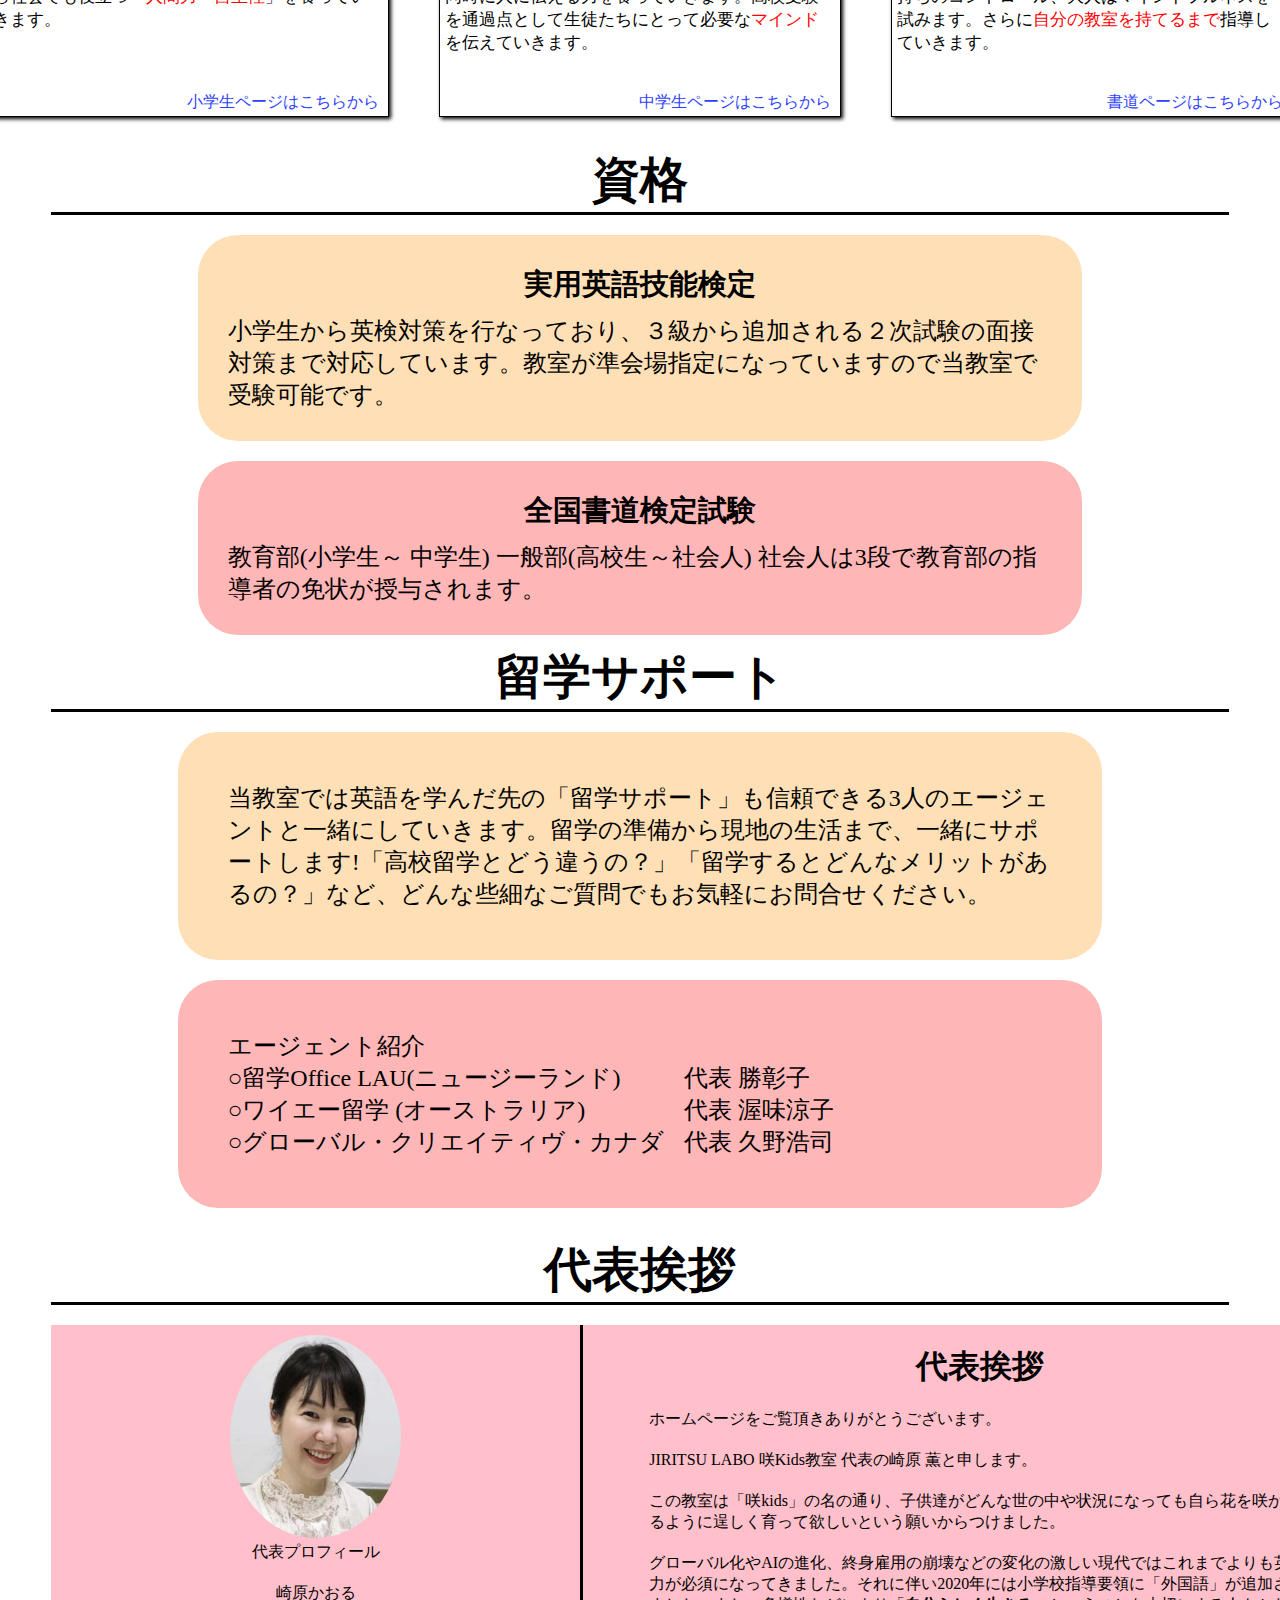
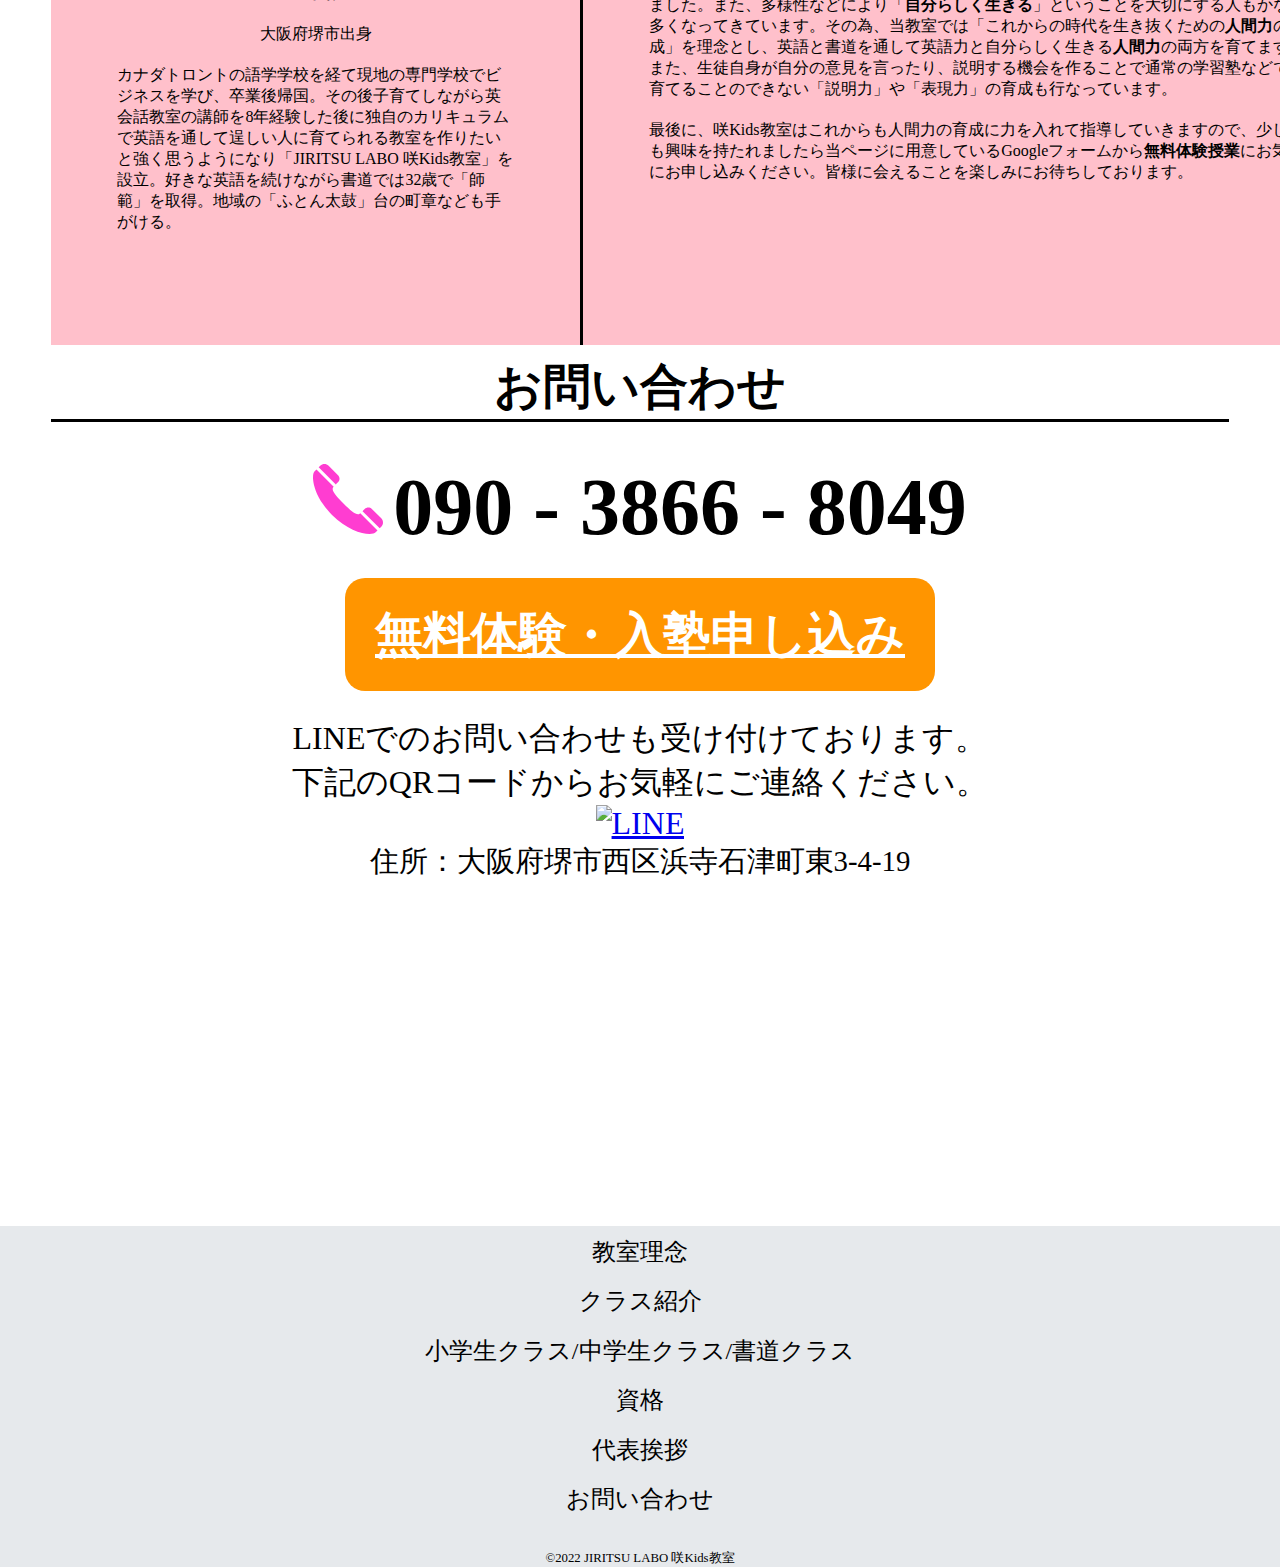
==== commit 696885e2: "サーバーUPの設定とスタイルの微調整" ====
--- a/index.html
+++ b/index.html
@@ -179,7 +179,7 @@
         </section>
         <section class="abroad">
             <h2 id="abroad">留学サポート</h2>
-            <p>当教室では英語を学んだ先の「留学サポート」も信頼できる3人のエージェントと一緒にしていきます。留学の準備から現地の生活まで、一緒にサポートします!「興味あるけどどこに聞けばいいか分からない」「留学するとどんなメリットがあるの？」など、どんな些細なご質問でもお気軽にお問合せください。</p>
+            <p>当教室では英語を学んだ先の「留学サポート」も信頼できる3人のエージェントと一緒にしていきます。留学の準備から現地の生活まで、一緒にサポートします!「高校留学とどう違うの？」「留学するとどんなメリットがあるの？」など、どんな些細なご質問でもお気軽にお問合せください。</p>
             <div>
                 <p>エージェント紹介</p>
                 <div class="abroad">
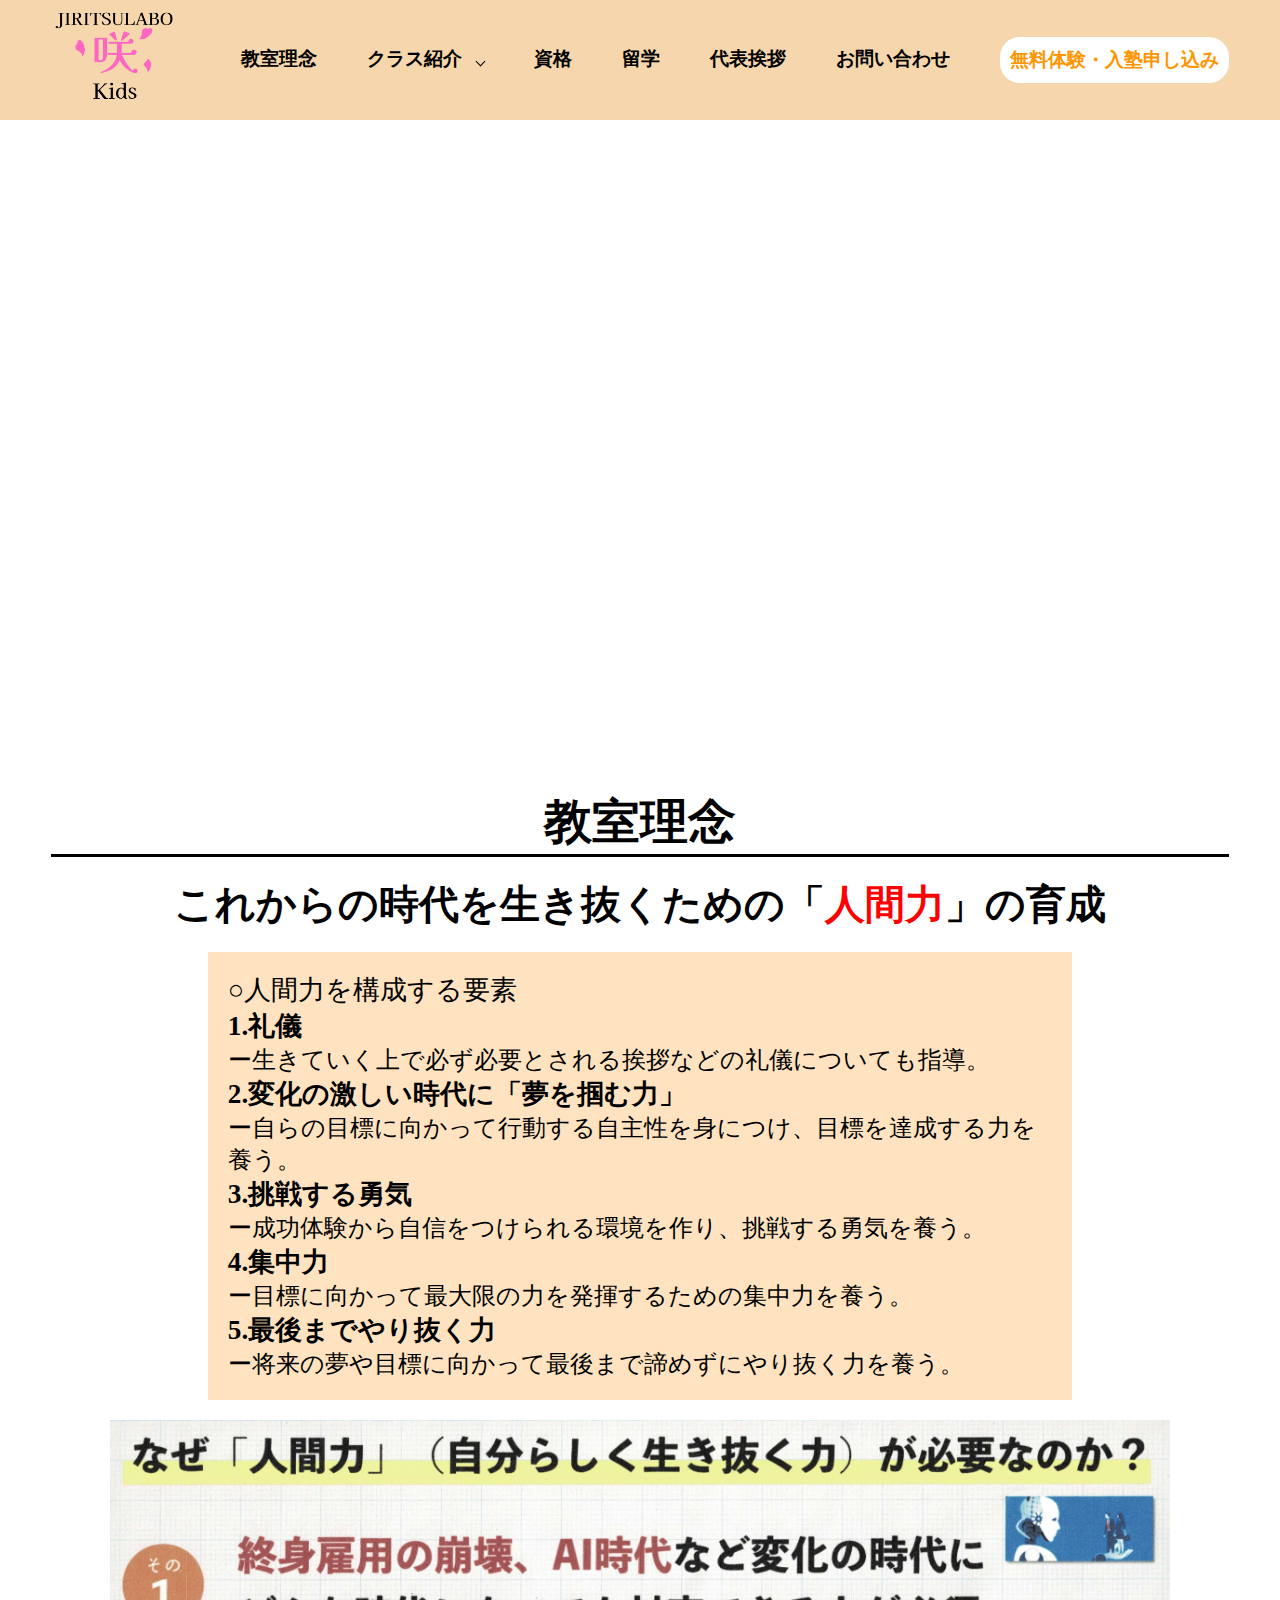
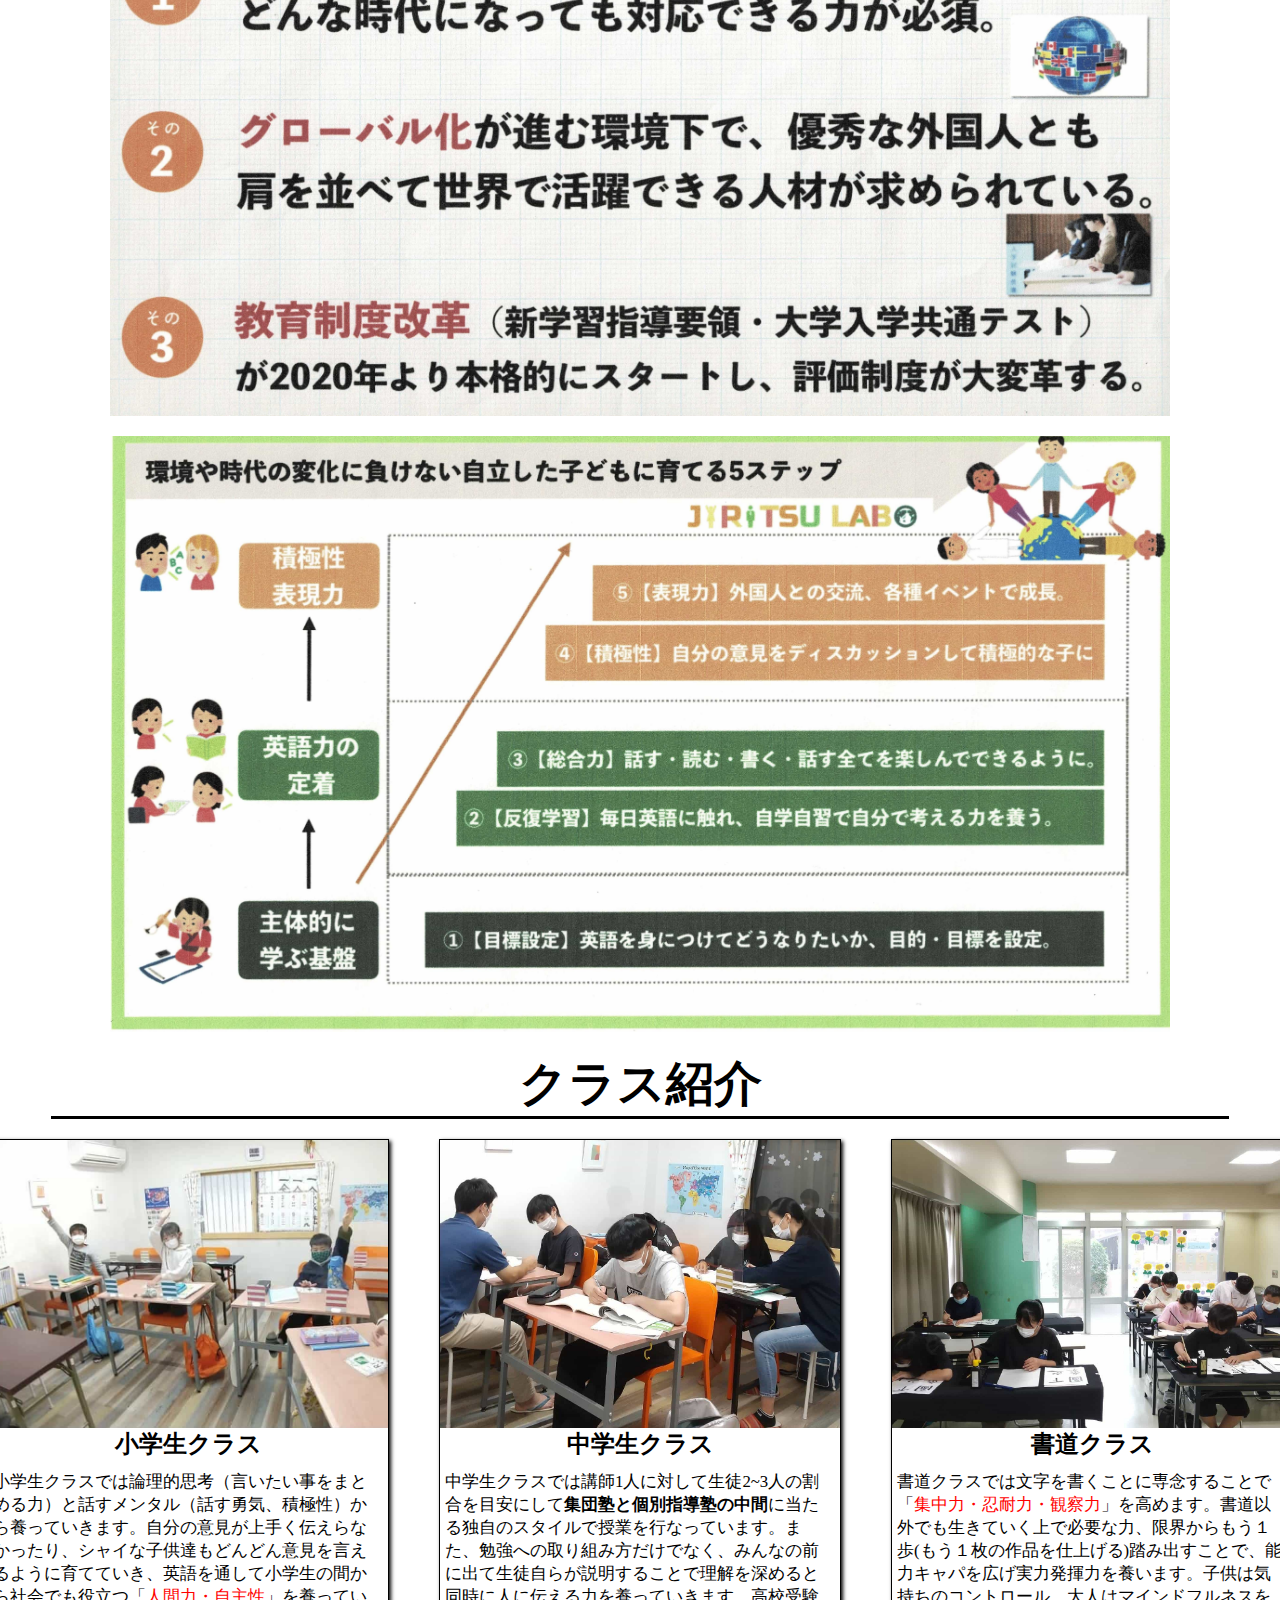
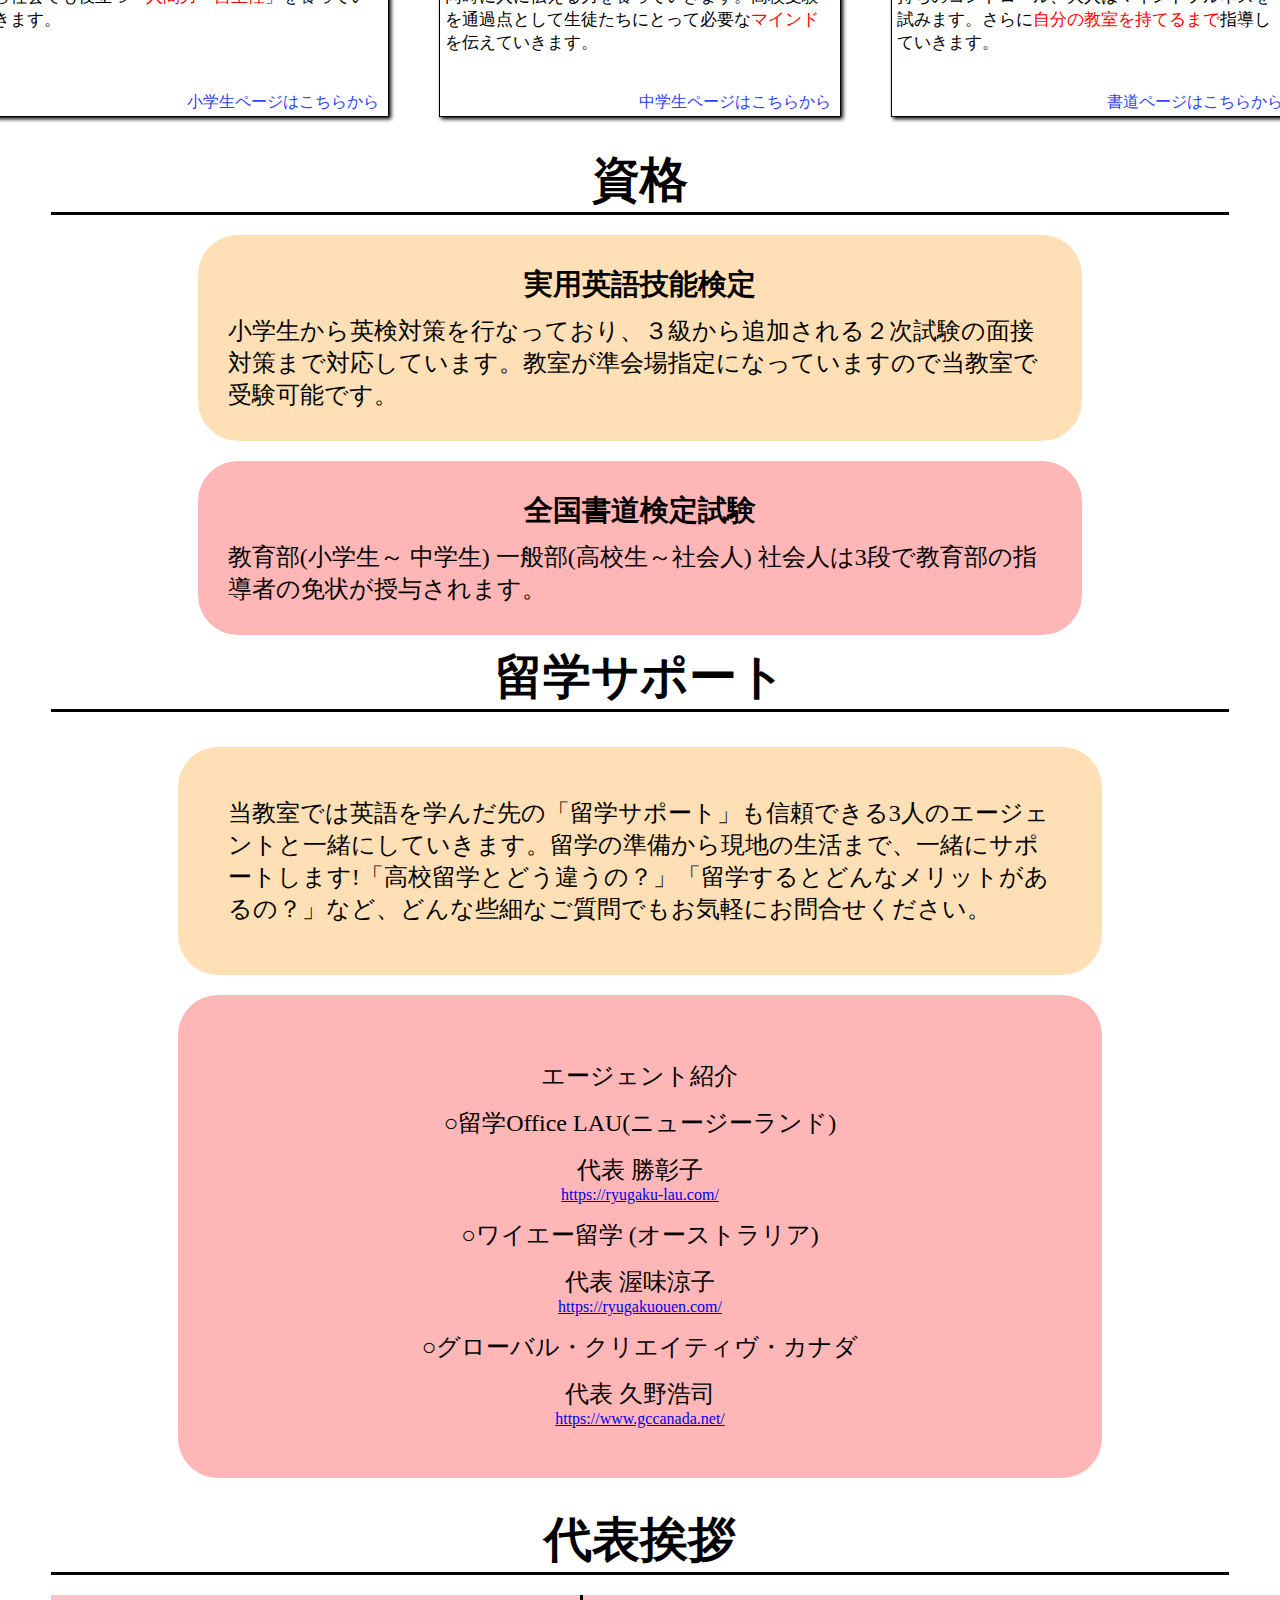
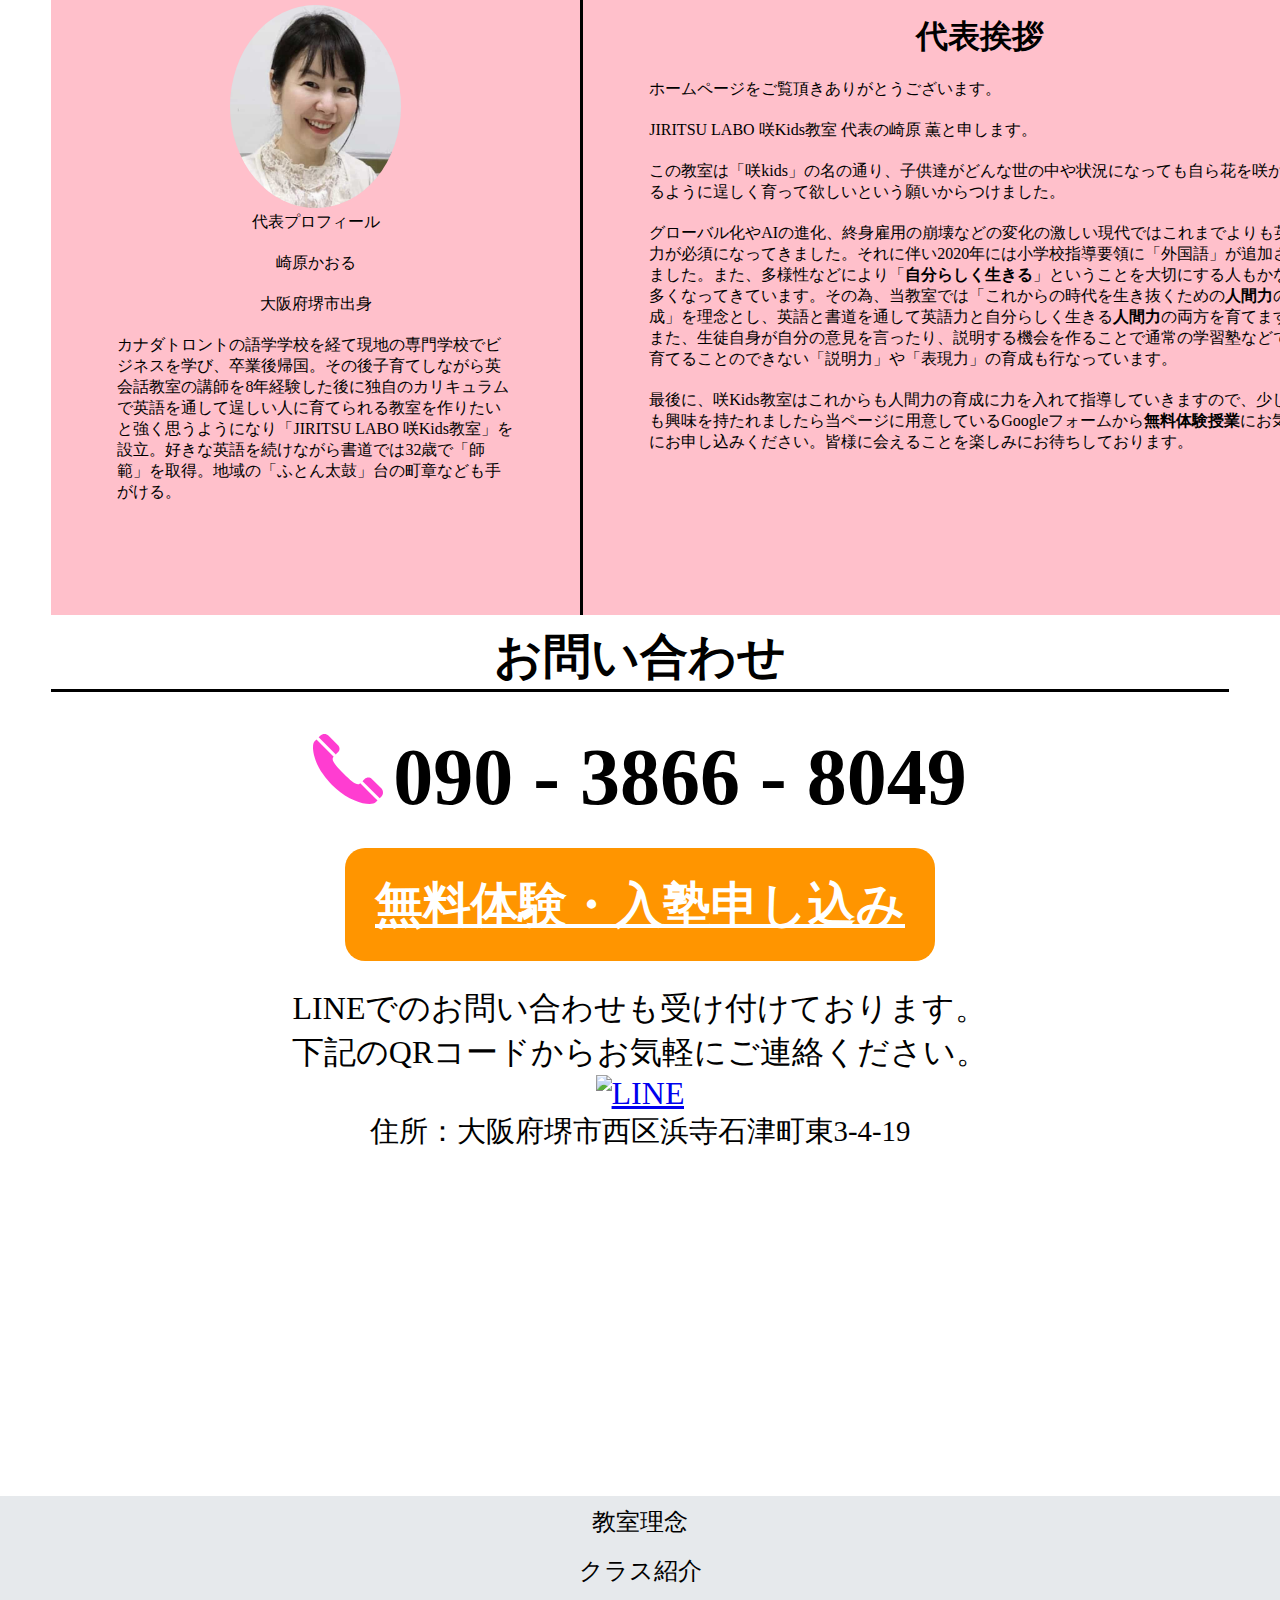
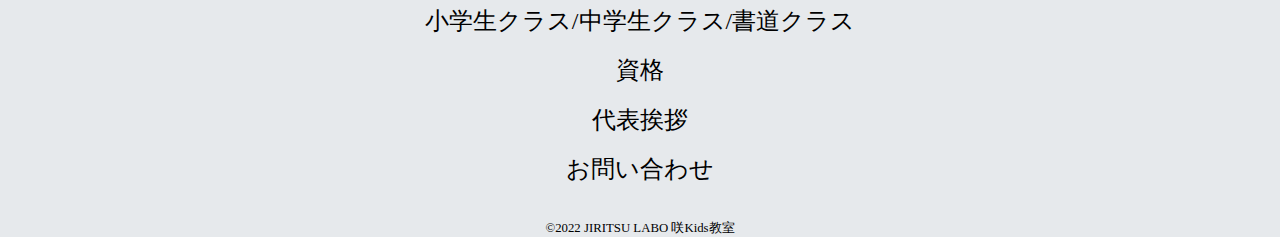
==== commit 45781809: "留学URL追加" ====
--- a/index.html
+++ b/index.html
@@ -6,16 +6,17 @@
     <meta name="viewport" content="width=device-width, initial-scale=1.0">
     <meta name="description" content="JIRITSU LABO 咲Kids教室は小学生から英会話を習わせたい方や定期テストや高校受験に向けて学力を向上させたい中学生の方、小学生から大人までの習字を習いたい・綺麗な字を書けるようになりたい方におすすめの英会話教室・学習塾・書道教室を行なっています。阪堺線「石津」駅から徒歩5分の英会話教室・学習塾、南海線「湊」駅から徒歩5分の書道教室。堺市西区浜寺石津町東3-4-19。堺市堺区出島町2-6-1 湊団地自治会館">
     <meta name="keywords" content="石津,石津川,堺,堺市西区,浜寺,大浜,湊,大阪,英会話,英検・英検対策,習字,書道,集団塾・個別指導・学習塾・進学塾・志望校対策・受験対策,小学生,中学生,大人,社会人,おすすめ">
+    <link rel="canonical" href="https://www.jiritsulabo.com">
     <link rel="stylesheet" href="style.css">
     <link rel="icon" href="photo/logo.png">
-    <title> 堺市の英会話教室・書道教室・学習塾なら咲Kids教室|JIRITSULABO 咲Kids教室</title>
+    <title> 堺市の英会話教室・書道教室・学習塾なら咲Kids教室|JIRITSU LABO 咲Kids教室</title>
     <script src="https://code.jquery.com/jquery-3.6.0.min.js" integrity="sha256-/xUj+3OJU5yExlq6GSYGSHk7tPXikynS7ogEvDej/m4=" crossorigin="anonymous"></script>
 </head>
 <body>
     <!-- ヘッダー -->
     <header>
         <h1>
-            <img src="photo/mainlogo.png" alt="JIRITU LABO 咲Kids教室">
+            <img src="photo/mainlogo.png" alt="JIRITSU LABO 咲Kids教室">
         </h1>
         <nav class="headnav">
             <ul class="dropdown">
@@ -185,13 +186,24 @@
                 <div class="abroad">
                     <div>
                         <p>○留学Office LAU(ニュージーランド)</p>
+                        <p>代表 勝彰子</p>
+                        <a href="https://ryugaku-lau.com/">https://ryugaku-lau.com/</a>
                         <p>○ワイエー留学 (オーストラリア)</p>
+                        <p>代表 渥味涼子</p>
+                        <a href="https://ryugakuouen.com/">https://ryugakuouen.com/</a>
                         <p>○グローバル・クリエイティヴ・カナダ</p>
-                    </div>
-                    <div>
-                        <p>代表 勝彰子</p>
-                        <p>代表 渥味涼子</p>
                         <p>代表 久野浩司</p>
+                        <a href="https://www.gccanada.net/">https://www.gccanada.net/</a>
+                    </div>
+                </div>
+                <div class="abroad-iphone">
+                    <div>
+                        <p>○留学Office LAU(ニュージーランド)<br>代表 勝彰子</p>
+                        <a href="https://ryugaku-lau.com/">https://ryugaku-lau.com/</a>
+                        <p>○ワイエー留学 (オーストラリア)<br>代表 渥味涼子</p>
+                        <a href="https://ryugakuouen.com/">https://ryugakuouen.com/</a>
+                        <p>○グローバル・クリエイティヴ・カナダ<br>代表 久野浩司</p>
+                        <a href="https://www.gccanada.net/">https://www.gccanada.net/</a>
                     </div>
                 </div>
             </div>
--- a/style.css
+++ b/style.css
@@ -359,6 +359,10 @@
 }
 .abroad p {
     font-size: 1.5rem;
+    margin-top: 15px;
+}
+.abroad-iphone p {
+    font-size: 1.5rem;
 }
 .abroad div {
     text-align: left;
@@ -369,17 +373,19 @@
     padding: 50px;
     background-color: #ffb6b6;
     border-radius: 40px;
-}
-div.abroad {
-    display: flex;
-}
-div.abroad > div:nth-of-type(2) {
-    margin-left: 20px;
-}
+    text-align: center;
+}
+div.abroad > div {
+    text-align: center;
+}
+
 section.abroad {
     display: flex;
     flex-direction: column;
     align-items: center;
+}
+.abroad-iphone {
+    display: none;
 }
 /* 代表挨拶 */
 div.greeting {
@@ -750,8 +756,17 @@
         height: 14rem;
     }
     /* 留学 */
-    .abroad p {
-        font-size: 0.8rem;
+    .abroad-iphone {
+        display: block;
+    }
+    div.abroad {
+        display: none;
+    }
+    .abroad p{
+        font-size: 1.2rem;
+    }
+    .abroad-iphone p{
+        font-size: 0.9rem;
     }
     /* 授業風景*/
     .scenery img {
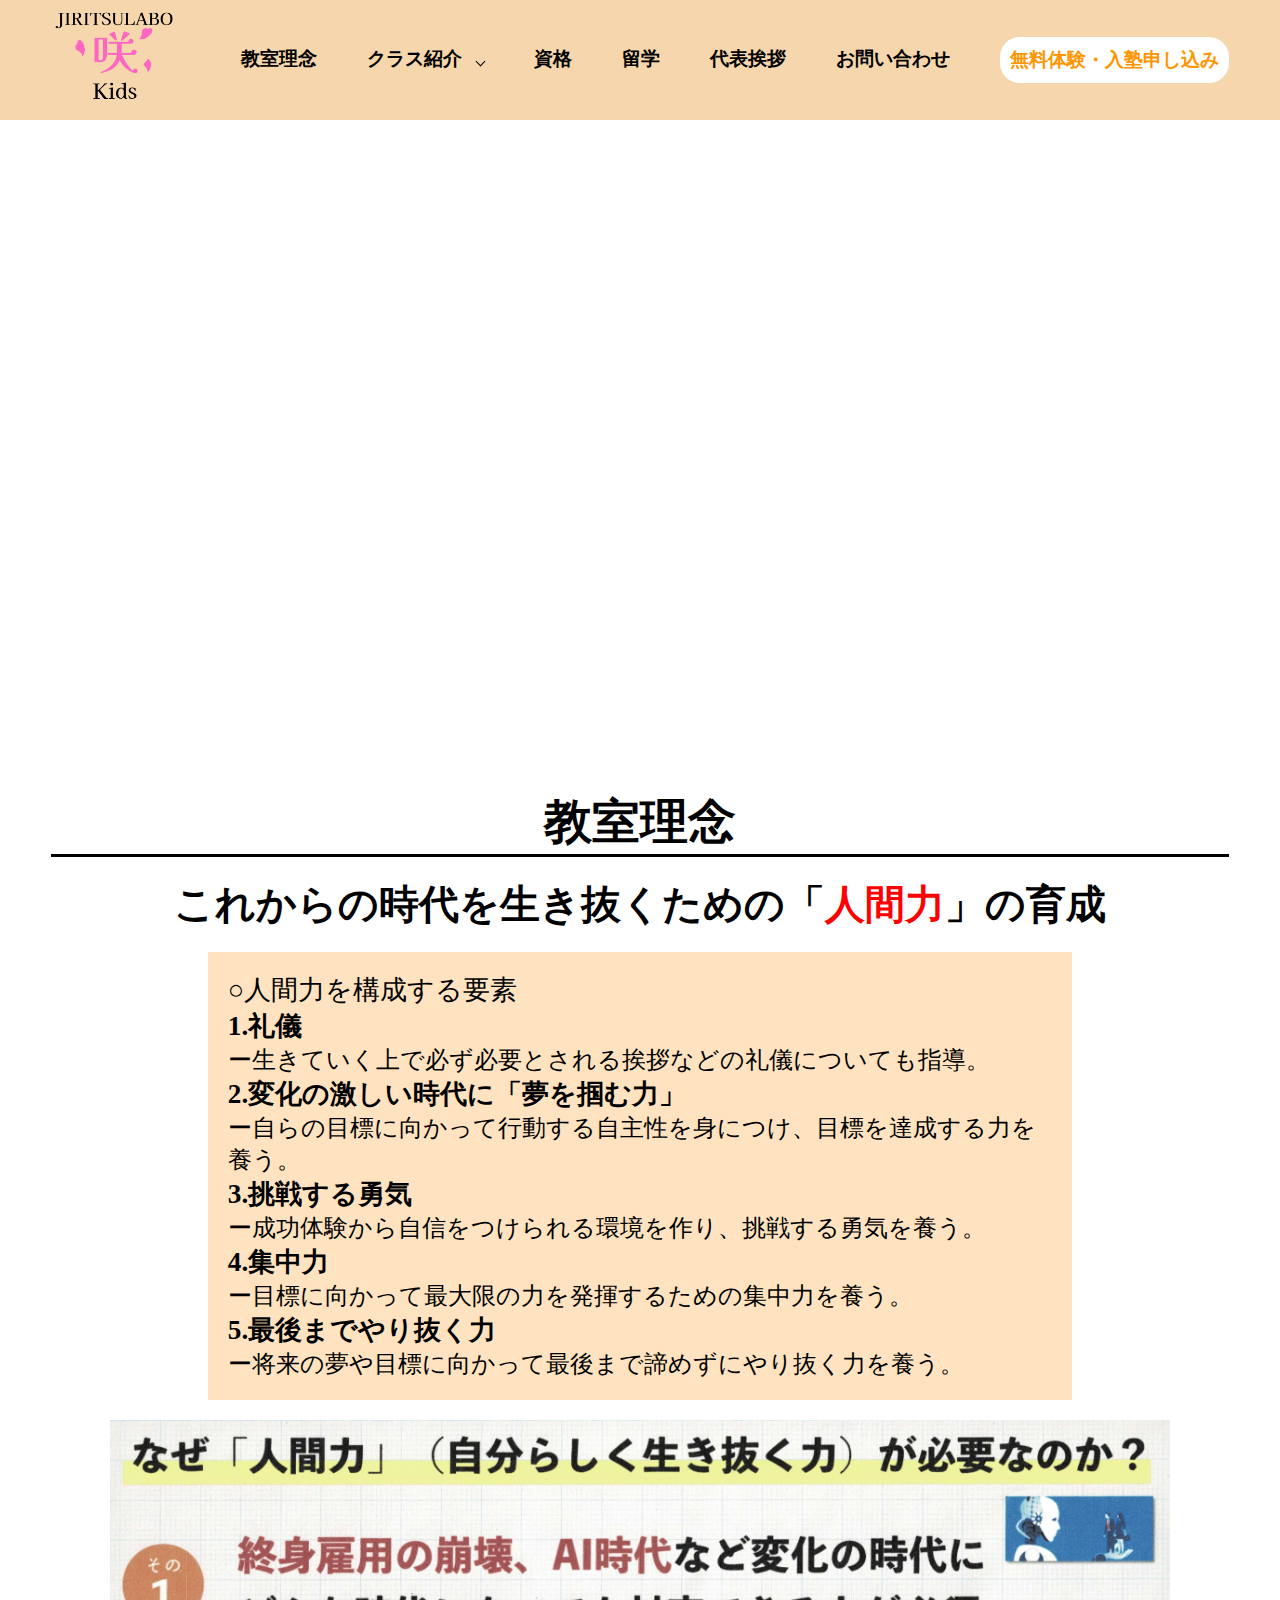
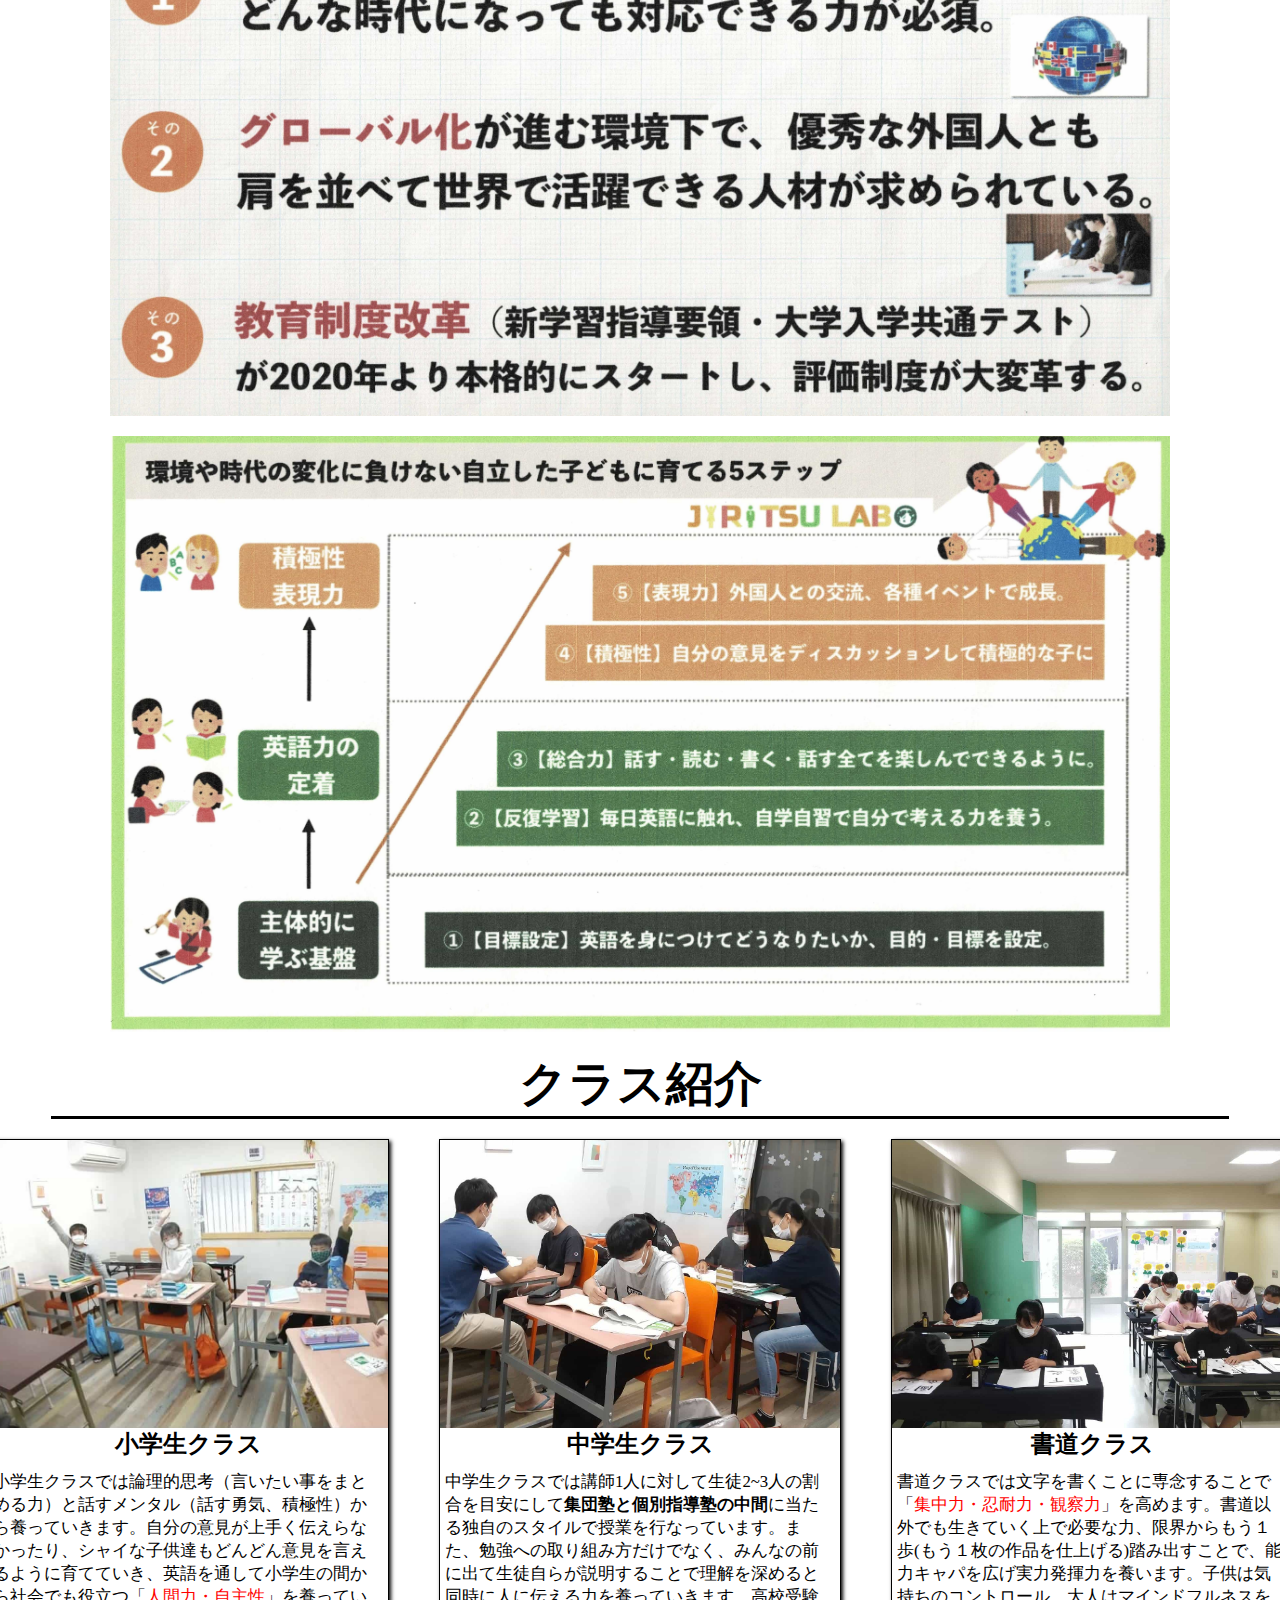
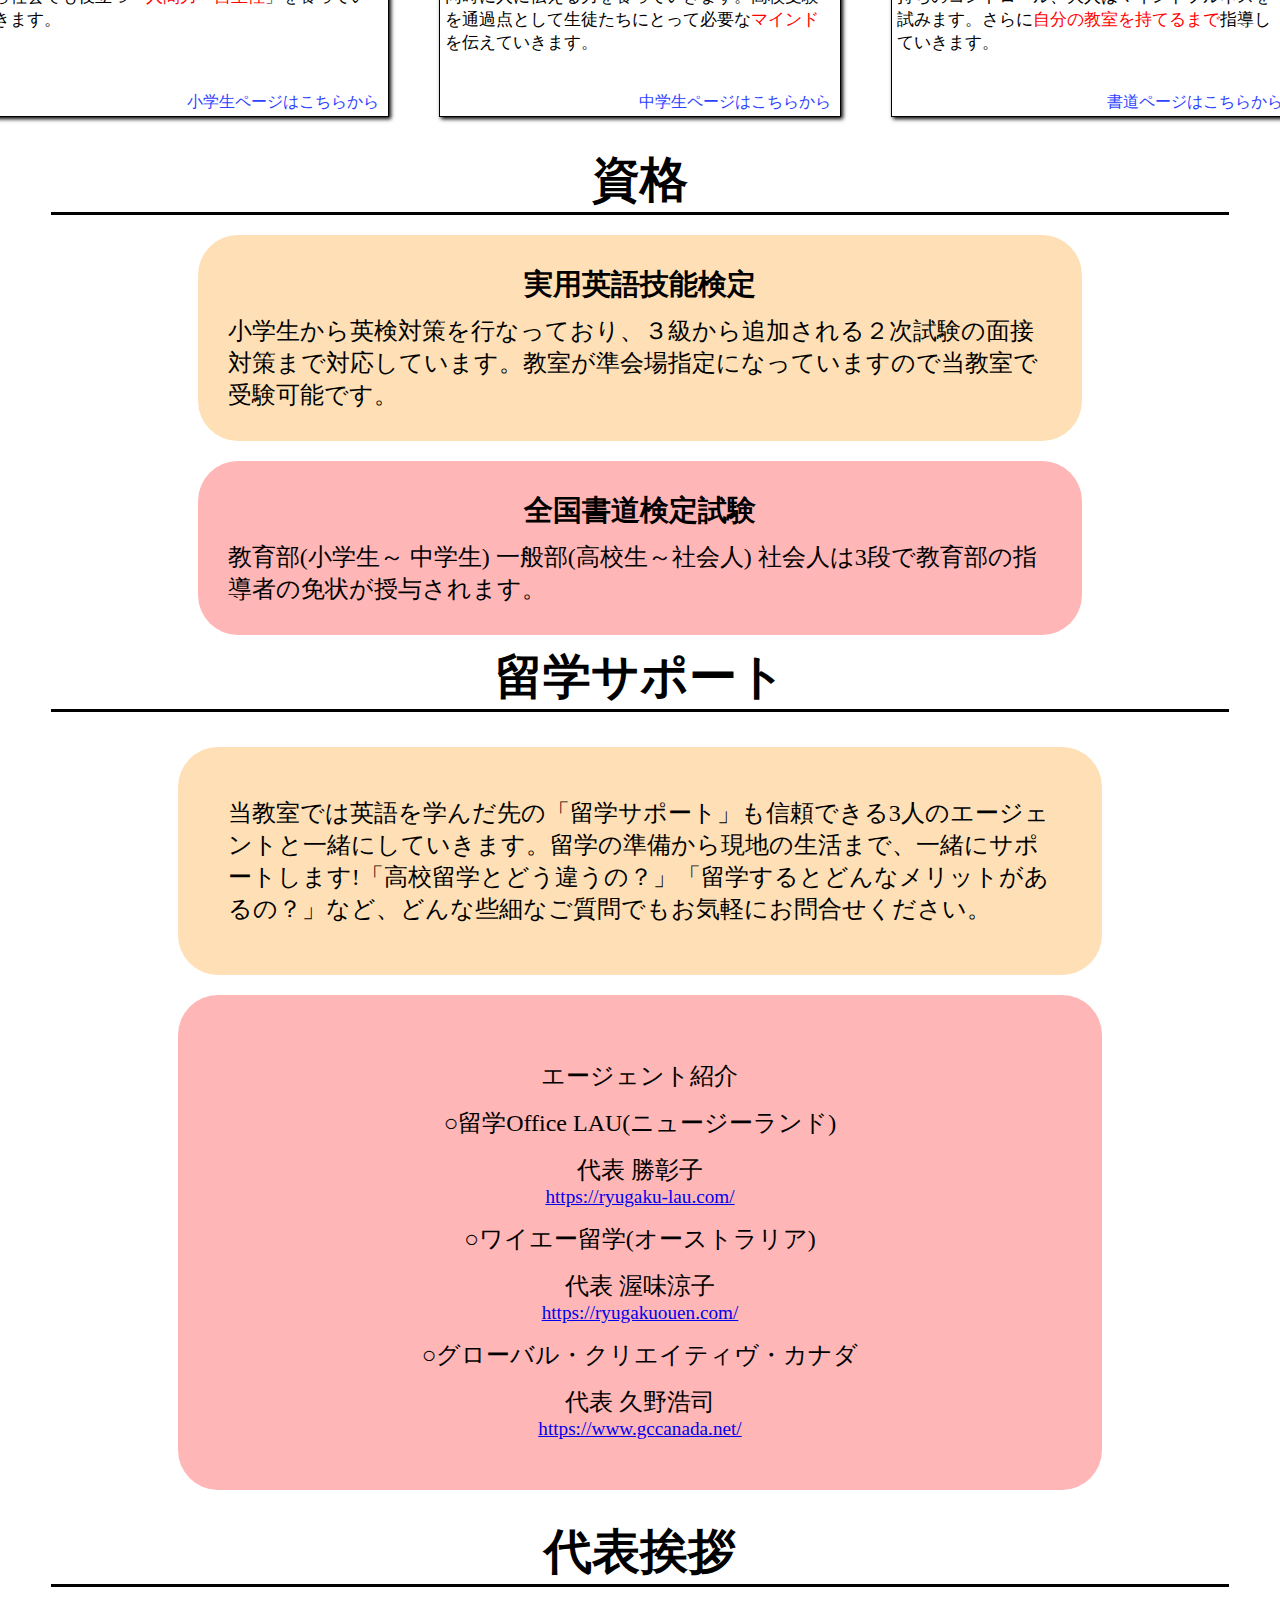
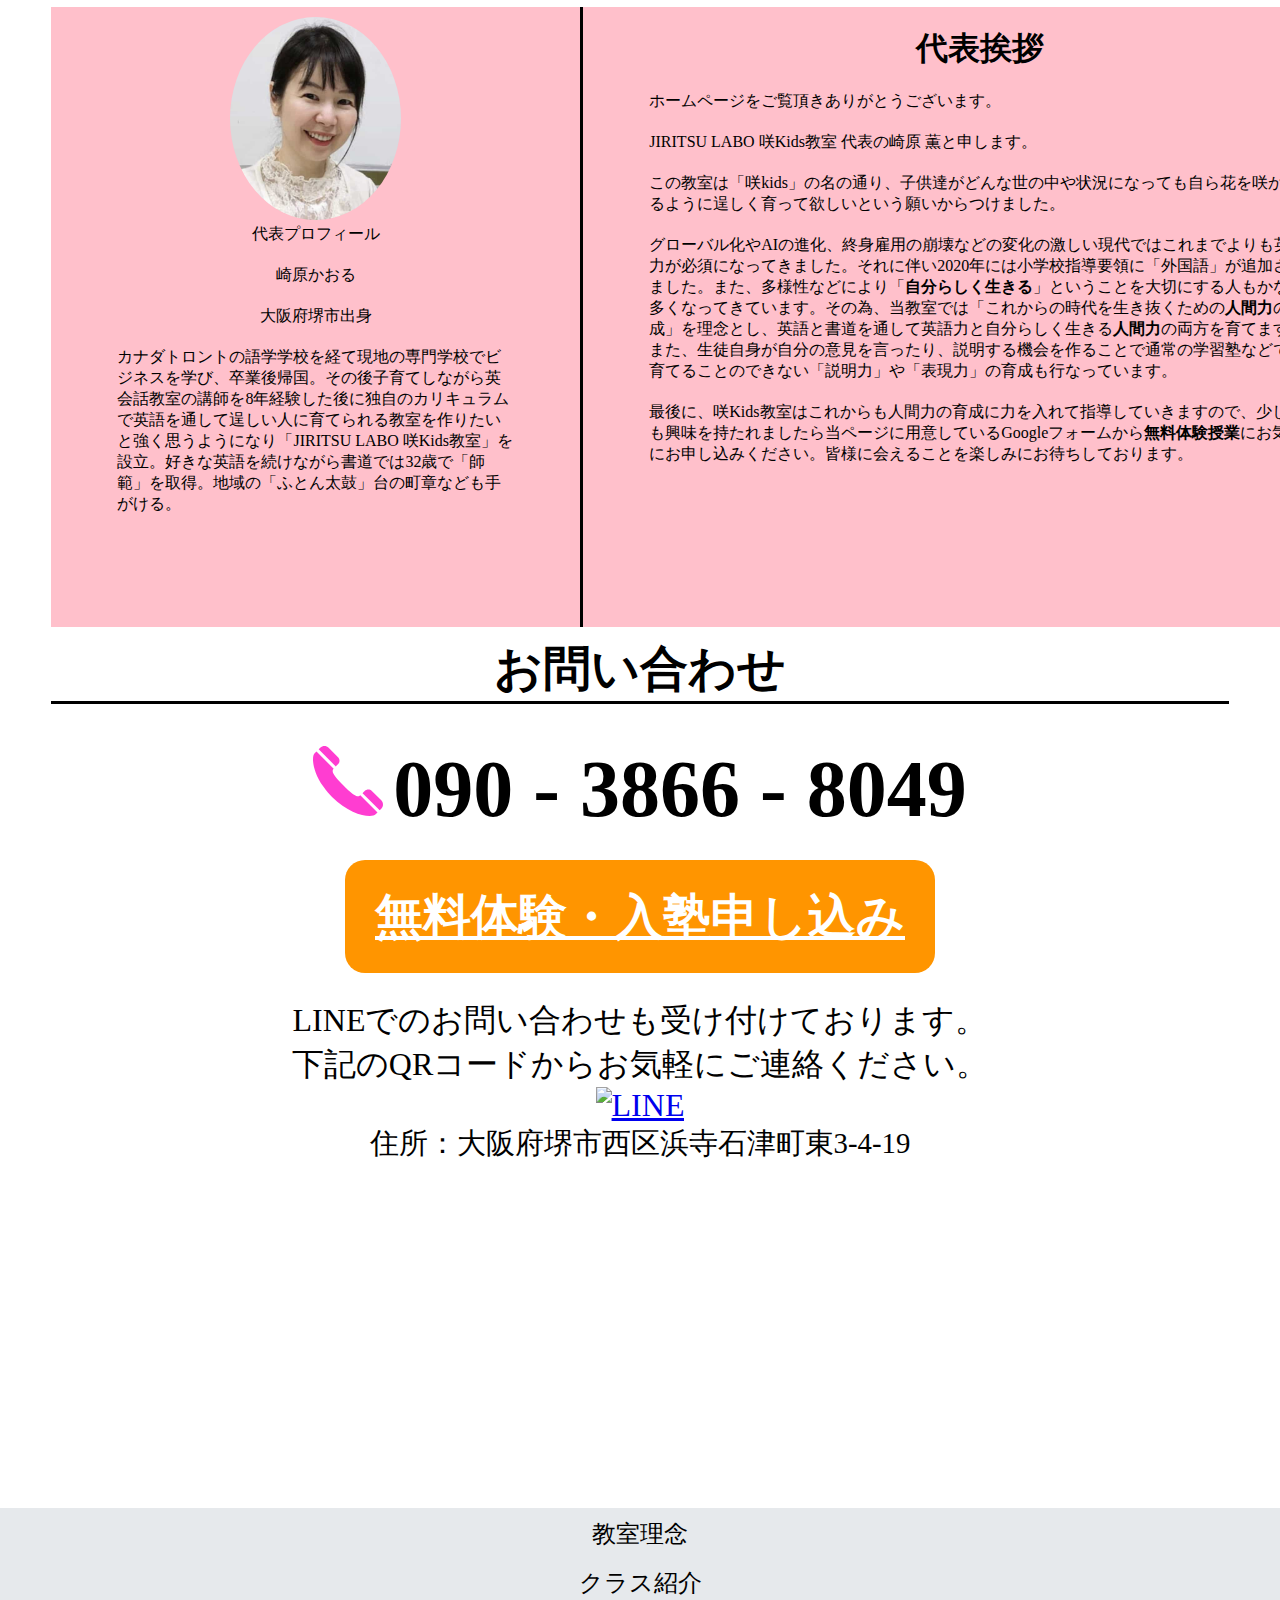
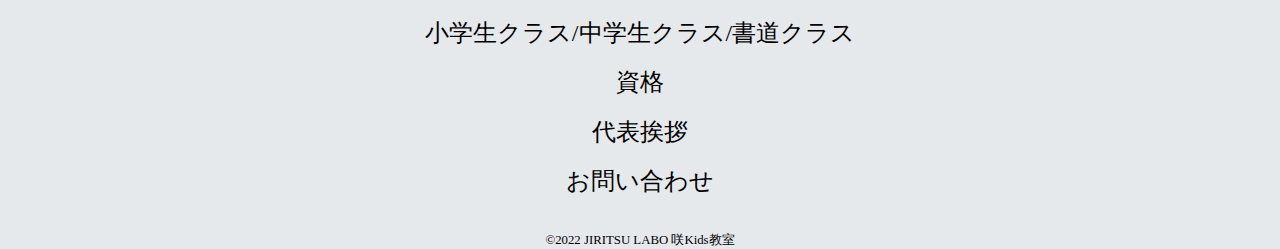
==== commit 3b6c6797: "文字サイズ調整" ====
--- a/index.html
+++ b/index.html
@@ -188,7 +188,7 @@
                         <p>○留学Office LAU(ニュージーランド)</p>
                         <p>代表 勝彰子</p>
                         <a href="https://ryugaku-lau.com/">https://ryugaku-lau.com/</a>
-                        <p>○ワイエー留学 (オーストラリア)</p>
+                        <p>○ワイエー留学(オーストラリア)</p>
                         <p>代表 渥味涼子</p>
                         <a href="https://ryugakuouen.com/">https://ryugakuouen.com/</a>
                         <p>○グローバル・クリエイティヴ・カナダ</p>
@@ -198,9 +198,9 @@
                 </div>
                 <div class="abroad-iphone">
                     <div>
-                        <p>○留学Office LAU(ニュージーランド)<br>代表 勝彰子</p>
+                        <p>○留学Office LAU<br>(ニュージーランド)<br>代表 勝彰子</p>
                         <a href="https://ryugaku-lau.com/">https://ryugaku-lau.com/</a>
-                        <p>○ワイエー留学 (オーストラリア)<br>代表 渥味涼子</p>
+                        <p>○ワイエー留学<br>(オーストラリア)<br>代表 渥味涼子</p>
                         <a href="https://ryugakuouen.com/">https://ryugakuouen.com/</a>
                         <p>○グローバル・クリエイティヴ・カナダ<br>代表 久野浩司</p>
                         <a href="https://www.gccanada.net/">https://www.gccanada.net/</a>
--- a/style.css
+++ b/style.css
@@ -387,6 +387,9 @@
 .abroad-iphone {
     display: none;
 }
+.abroad a {
+    font-size: 1.2rem;
+}
 /* 代表挨拶 */
 div.greeting {
     display: flex;
@@ -850,7 +853,7 @@
     }
     /* 留学 */
     .abroad p {
-        font-size: 0.7rem;
+        font-size: 1rem;
     }
     /* 代表挨拶 */
     div.greeting {
